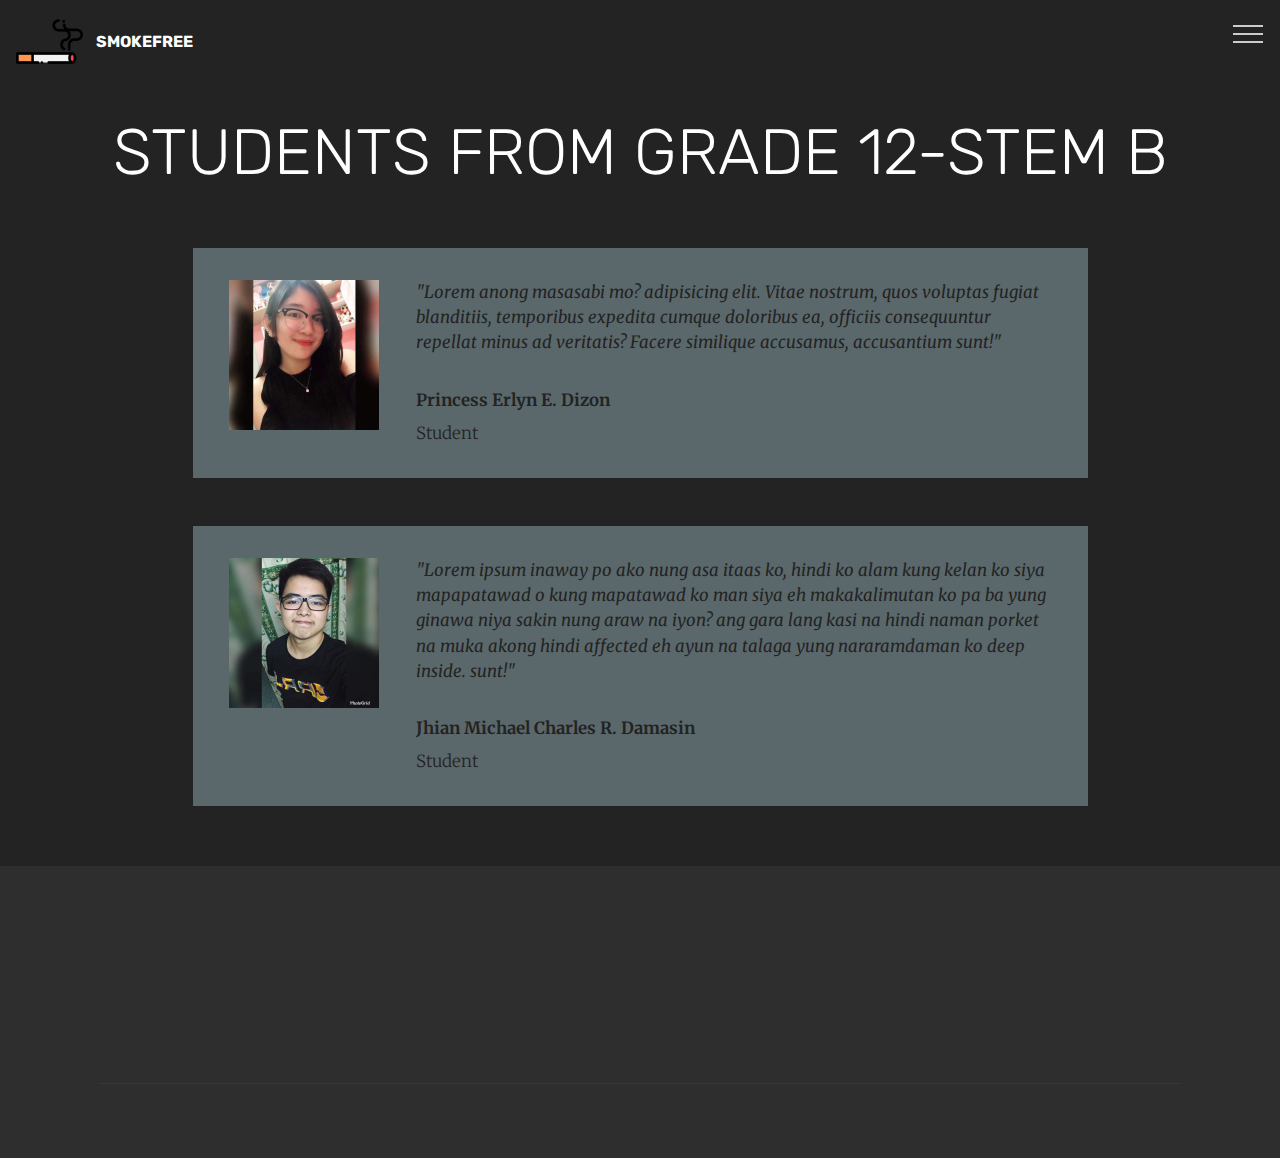
==== page10.html @ ab5d2218 "create github pages" ====
<!DOCTYPE html>
<html  >
<head>
  <!-- Site made with Mobirise Website Builder v4.11.6, https://mobirise.com -->
  <meta charset="UTF-8">
  <meta http-equiv="X-UA-Compatible" content="IE=edge">
  <meta name="generator" content="Mobirise v4.11.6, mobirise.com">
  <meta name="viewport" content="width=device-width, initial-scale=1, minimum-scale=1">
  <link rel="shortcut icon" href="assets/images/cigarrete-96x96.png" type="image/x-icon">
  <meta name="description" content="">
  
  <title>STUDENTS</title>
  <link rel="stylesheet" href="assets/web/assets/mobirise-icons-bold/mobirise-icons-bold.css">
  <link rel="stylesheet" href="assets/web/assets/mobirise-icons/mobirise-icons.css">
  <link rel="stylesheet" href="assets/bootstrap/css/bootstrap.min.css">
  <link rel="stylesheet" href="assets/bootstrap/css/bootstrap-grid.min.css">
  <link rel="stylesheet" href="assets/bootstrap/css/bootstrap-reboot.min.css">
  <link rel="stylesheet" href="assets/tether/tether.min.css">
  <link rel="stylesheet" href="assets/animatecss/animate.min.css">
  <link rel="stylesheet" href="assets/socicon/css/styles.css">
  <link rel="stylesheet" href="assets/dropdown/css/style.css">
  <link rel="stylesheet" href="assets/theme/css/style.css">
  <link rel="preload" as="style" href="assets/mobirise/css/mbr-additional.css"><link rel="stylesheet" href="assets/mobirise/css/mbr-additional.css" type="text/css">
  
  
  
</head>
<body>
  <section class="menu cid-rKHcrr7yl3" once="menu" id="menu2-35">

    

    <nav class="navbar navbar-expand beta-menu navbar-dropdown align-items-center navbar-fixed-top collapsed">
        <button class="navbar-toggler navbar-toggler-right" type="button" data-toggle="collapse" data-target="#navbarSupportedContent" aria-controls="navbarSupportedContent" aria-expanded="false" aria-label="Toggle navigation">
            <div class="hamburger">
                <span></span>
                <span></span>
                <span></span>
                <span></span>
            </div>
        </button>
        <div class="menu-logo">
            <div class="navbar-brand">
                <span class="navbar-logo">
                    <a href="page3.html#header2-1x">
                        <img src="assets/images/cigarrete-96x96.png" alt="Mobirise" title="" style="height: 4.2rem;">
                    </a>
                </span>
                <span class="navbar-caption-wrap"><a class="navbar-caption text-white display-4" href="page3.html#header2-1x">SMOKEFREE</a></span>
            </div>
        </div>
        <div class="collapse navbar-collapse" id="navbarSupportedContent">
            <ul class="navbar-nav nav-dropdown nav-right" data-app-modern-menu="true"><li class="nav-item">
                    <a class="nav-link link text-black display-4" href="#top"><span class="mbrib-home mbr-iconfont mbr-iconfont-btn"></span>
                        HOME</a>
                </li><li class="nav-item"><a class="nav-link link text-black display-4" href="page1.html#features12-1e"><span class="mbri-file mbr-iconfont mbr-iconfont-btn"></span>DEFINITION</a></li><li class="nav-item"><a class="nav-link link text-black display-4" href="page5.html#gallery2-2n"><span class="mbri-photos mbr-iconfont mbr-iconfont-btn"></span>
                        PICTURES</a></li><li class="nav-item"><a class="nav-link link text-black display-4" href="page4.html#image4-2e"><span class="mbri-video mbr-iconfont mbr-iconfont-btn"></span>
                        VIDEOS</a></li>
                <li class="nav-item">
                    <a class="nav-link link text-black display-4" href="page6.html#header16-30"><span class="mbri-credit-card mbr-iconfont mbr-iconfont-btn"></span>
                        About Us
                    </a>
                </li></ul>
            
        </div>
    </nav>
</section>

<section class="engine"><a href="https://mobirise.info/j">website templates</a></section><section class="testimonials4 cid-rKHcrsPnbS" id="testimonials4-37">

  

  
  <div class="container">
    <h2 class="pb-3 mbr-fonts-style mbr-white align-center display-2">
        STUDENTS FROM GRADE 12-STEM B</h2>
    
    <div class="col-md-10 testimonials-container"> 
      

      
    <div class="testimonials-item">
        <div class="user row">
          <div class="col-lg-3 col-md-4">
            <div class="user_image">
              <img src="assets/images/78220192-1556984054441204-4096657678007271424-n-300x300.jpg" alt="" title="">
            </div>
          </div>
          <div class="testimonials-caption col-lg-9 col-md-8">
            <div class="user_text ">
              <p class="mbr-fonts-style  display-7">
                 <em>"Lorem anong masasabi mo? adipisicing elit. Vitae nostrum, quos voluptas fugiat blanditiis, temporibus expedita cumque doloribus ea, officiis consequuntur repellat minus ad veritatis? Facere similique accusamus, accusantium sunt!"</em>
              </p>
            </div>
            <div class="user_name mbr-bold mbr-fonts-style align-left pt-3 display-7">
                 Princess Erlyn E. Dizon</div>
            <div class="user_desk mbr-light mbr-fonts-style align-left pt-2 display-7">Student</div>
          </div>
        </div>
      </div><div class="testimonials-item">
        <div class="user row">
          <div class="col-lg-3 col-md-4">
            <div class="user_image">
              <img src="assets/images/78258204-463166801280175-9037063356350988288-n-300x300.jpg" alt="" title="">
            </div>
          </div>
          <div class="testimonials-caption col-lg-9 col-md-8">
            <div class="user_text">
              <p class="mbr-fonts-style  display-7">
                 <em>"Lorem ipsum inaway po ako nung asa itaas ko, hindi ko alam kung kelan ko siya mapapatawad o kung mapatawad ko man siya eh makakalimutan ko pa ba yung ginawa niya sakin nung araw na iyon? ang gara lang kasi na hindi naman porket na muka akong hindi affected eh ayun na talaga yung nararamdaman ko deep inside. sunt!"</em>
              </p>
            </div>
            <div class="user_name mbr-bold mbr-fonts-style align-left pt-3 display-7">
                 Jhian Michael Charles R. Damasin</div>
            <div class="user_desk mbr-light mbr-fonts-style align-left pt-2 display-7">
                 Student</div>
          </div>
        </div>
      </div></div>
  </div>
</section>

<section class="cid-rKHcru2huQ" id="footer1-38">

    

    

    <div class="container">
        <div class="media-container-row content text-white">
            <div class="col-12 col-md-3">
                <div class="media-wrap">
                    <a href="page3.html#header2-1x">
                        <img src="assets/images/cigarrete-192x192.png" alt="Mobirise" title="">
                    </a>
                </div>
            </div>
            <div class="col-12 col-md-3 mbr-fonts-style display-7">
                <h5 class="pb-3">
                    Address
                </h5>
                <p class="mbr-text">Guinhawa, City of Malolos, Bulacan</p>
            </div>
            <div class="col-12 col-md-3 mbr-fonts-style display-7">
                <h5 class="pb-3">
                    Contacts Us</h5>
                <p class="mbr-text">Email: atjhiandamasin@gmail.com
<br>princesserlyn22@gmail.com &nbsp;</p><p></p><p></p>
            </div>
            <div class="col-12 col-md-3 mbr-fonts-style display-7">
                <h5 class="pb-3">Call Us</h5>
                <p class="mbr-text">Phone:<br> +63 933 851 8252 
<br>+63 923 936 6550</p>
            </div>
        </div>
        <div class="footer-lower">
            <div class="media-container-row">
                <div class="col-sm-12">
                    <hr>
                </div>
            </div>
            <div class="media-container-row mbr-white">
                <div class="col-sm-6 copyright">
                    <p class="mbr-text mbr-fonts-style display-7">
                        © Copyright 2019 Mobirise - All Rights Reserved
                    </p>
                </div>
                <div class="col-md-6">
                    <div class="social-list align-right">
                        <div class="soc-item">
                            <a href="https://twitter.com/mobirise" target="_blank">
                                <span class="socicon-twitter socicon mbr-iconfont mbr-iconfont-social"></span>
                            </a>
                        </div>
                        <div class="soc-item">
                            <a href="https://www.facebook.com/pages/Mobirise/1616226671953247" target="_blank">
                                <span class="socicon-facebook socicon mbr-iconfont mbr-iconfont-social"></span>
                            </a>
                        </div>
                        <div class="soc-item">
                            <a href="https://www.youtube.com/c/mobirise" target="_blank">
                                <span class="socicon-youtube socicon mbr-iconfont mbr-iconfont-social"></span>
                            </a>
                        </div>
                        <div class="soc-item">
                            <a href="https://instagram.com/mobirise" target="_blank">
                                <span class="socicon-instagram socicon mbr-iconfont mbr-iconfont-social"></span>
                            </a>
                        </div>
                        <div class="soc-item">
                            <a href="https://plus.google.com/u/0/+Mobirise" target="_blank">
                                <span class="mbr-iconfont mbr-iconfont-social socicon-yahoo socicon"></span>
                            </a>
                        </div>
                        <div class="soc-item">
                            <a href="https://www.behance.net/Mobirise" target="_blank">
                                <span class="mbr-iconfont mbr-iconfont-social socicon-twitch socicon"></span>
                            </a>
                        </div>
                    </div>
                </div>
            </div>
        </div>
    </div>
</section>


  <script src="assets/web/assets/jquery/jquery.min.js"></script>
  <script src="assets/popper/popper.min.js"></script>
  <script src="assets/bootstrap/js/bootstrap.min.js"></script>
  <script src="assets/smoothscroll/smooth-scroll.js"></script>
  <script src="assets/tether/tether.min.js"></script>
  <script src="assets/touchswipe/jquery.touch-swipe.min.js"></script>
  <script src="assets/viewportchecker/jquery.viewportchecker.js"></script>
  <script src="assets/dropdown/js/nav-dropdown.js"></script>
  <script src="assets/dropdown/js/navbar-dropdown.js"></script>
  <script src="assets/theme/js/script.js"></script>
  
  
  <input name="animation" type="hidden">
  </body>
</html>
---- assets/web/assets/mobirise-icons-bold/mobirise-icons-bold.css ----
@font-face {
  font-family: 'mobirise-icons-bold';
  font-display: swap;
  src:  url('mobirise-icons-bold.eot?m1l4yr');
  src:  url('mobirise-icons-bold.eot?m1l4yr#iefix') format('embedded-opentype'),
    url('mobirise-icons-bold.ttf?m1l4yr') format('truetype'),
    url('mobirise-icons-bold.woff?m1l4yr') format('woff'),
    url('mobirise-icons-bold.svg?m1l4yr#mobirise-icons-bold') format('svg');
  font-weight: normal;
  font-style: normal;
}

[class^="mbrib-"], [class*="mbrib-"] {
  /* use !important to prevent issues with browser extensions that change fonts */
  font-family: 'mobirise-icons-bold' !important;
  speak: none;
  font-style: normal;
  font-weight: normal;
  font-variant: normal;
  text-transform: none;
  line-height: 1;

  /* Better Font Rendering =========== */
  -webkit-font-smoothing: antialiased;
  -moz-osx-font-smoothing: grayscale;
}

.mbrib-add-submenu:before {
  content: "\e900";
}
.mbrib-alert:before {
  content: "\e901";
}
.mbrib-align-center:before {
  content: "\e902";
}
.mbrib-align-justify:before {
  content: "\e903";
}
.mbrib-align-left:before {
  content: "\e904";
}
.mbrib-align-right:before {
  content: "\e905";
}
.mbrib-android:before {
  content: "\e906";
}
.mbrib-apple:before {
  content: "\e907";
}
.mbrib-arrow-down:before {
  content: "\e908";
}
.mbrib-arrow-next:before {
  content: "\e909";
}
.mbrib-arrow-prev:before {
  content: "\e90a";
}
.mbrib-arrow-up:before {
  content: "\e90b";
}
.mbrib-bold:before {
  content: "\e90c";
}
.mbrib-bookmark:before {
  content: "\e90d";
}
.mbrib-bootstrap:before {
  content: "\e90e";
}
.mbrib-briefcase:before {
  content: "\e90f";
}
.mbrib-browse:before {
  content: "\e910";
}
.mbrib-bulleted-list:before {
  content: "\e911";
}
.mbrib-calendar:before {
  content: "\e912";
}
.mbrib-camera:before {
  content: "\e913";
}
.mbrib-cart-add:before {
  content: "\e914";
}
.mbrib-cart-full:before {
  content: "\e915";
}
.mbrib-cash:before {
  content: "\e916";
}
.mbrib-change-style:before {
  content: "\e917";
}
.mbrib-chat:before {
  content: "\e918";
}
.mbrib-clock:before {
  content: "\e919";
}
.mbrib-close:before {
  content: "\e91a";
}
.mbrib-cloud:before {
  content: "\e91b";
}
.mbrib-code:before {
  content: "\e91c";
}
.mbrib-contact-form:before {
  content: "\e91d";
}
.mbrib-credit-card:before {
  content: "\e91e";
}
.mbrib-cursor-click:before {
  content: "\e91f";
}
.mbrib-cust-feedback:before {
  content: "\e920";
}
.mbrib-database:before {
  content: "\e921";
}
.mbrib-delivery:before {
  content: "\e922";
}
.mbrib-desktop:before {
  content: "\e923";
}
.mbrib-devices:before {
  content: "\e924";
}
.mbrib-down:before {
  content: "\e925";
}
.mbrib-download:before {
  content: "\e926";
}
.mbrib-drag-n-drop:before {
  content: "\e927";
}
.mbrib-drag-n-drop2:before {
  content: "\e928";
}
.mbrib-edit:before {
  content: "\e929";
}
.mbrib-edit2:before {
  content: "\e92a";
}
.mbrib-error:before {
  content: "\e92b";
}
.mbrib-extension:before {
  content: "\e92c";
}
.mbrib-features:before {
  content: "\e92d";
}
.mbrib-file:before {
  content: "\e92e";
}
.mbrib-flag:before {
  content: "\e92f";
}
.mbrib-folder:before {
  content: "\e930";
}
.mbrib-gift:before {
  content: "\e931";
}
.mbrib-github:before {
  content: "\e932";
}
.mbrib-globe-2:before {
  content: "\e933";
}
.mbrib-globe:before {
  content: "\e934";
}
.mbrib-growing-chart:before {
  content: "\e935";
}
.mbrib-hearth:before {
  content: "\e936";
}
.mbrib-help:before {
  content: "\e937";
}
.mbrib-home:before {
  content: "\e938";
}
.mbrib-hot-cup:before {
  content: "\e939";
}
.mbrib-idea:before {
  content: "\e93a";
}
.mbrib-image-gallery:before {
  content: "\e93b";
}
.mbrib-image-slider:before {
  content: "\e93c";
}
.mbrib-info:before {
  content: "\e93d";
}
.mbrib-italic:before {
  content: "\e93e";
}
.mbrib-key:before {
  content: "\e93f";
}
.mbrib-laptop:before {
  content: "\e940";
}
.mbrib-layers:before {
  content: "\e941";
}
.mbrib-left-right:before {
  content: "\e942";
}
.mbrib-left:before {
  content: "\e943";
}
.mbrib-letter:before {
  content: "\e944";
}
.mbrib-like:before {
  content: "\e945";
}
.mbrib-link:before {
  content: "\e946";
}
.mbrib-lock:before {
  content: "\e947";
}
.mbrib-login:before {
  content: "\e948";
}
.mbrib-logout:before {
  content: "\e949";
}
.mbrib-magic-stick:before {
  content: "\e94a";
}
.mbrib-map-pin:before {
  content: "\e94b";
}
.mbrib-menu:before {
  content: "\e94c";
}
.mbrib-mobile:before {
  content: "\e94d";
}
.mbrib-mobile2:before {
  content: "\e94e";
}
.mbrib-mobirise:before {
  content: "\e94f";
}
.mbrib-more-horizontal:before {
  content: "\e950";
}
.mbrib-more-vertical:before {
  content: "\e951";
}
.mbrib-music:before {
  content: "\e952";
}
.mbrib-new-file:before {
  content: "\e953";
}
.mbrib-numbered-list:before {
  content: "\e954";
}
.mbrib-opened-folder:before {
  content: "\e955";
}
.mbrib-pages:before {
  content: "\e956";
}
.mbrib-paper-plane:before {
  content: "\e957";
}
.mbrib-paperclip:before {
  content: "\e958";
}
.mbrib-photo:before {
  content: "\e959";
}
.mbrib-photos:before {
  content: "\e95a";
}
.mbrib-pin:before {
  content: "\e95b";
}
.mbrib-play:before {
  content: "\e95c";
}
.mbrib-plus:before {
  content: "\e95d";
}
.mbrib-preview:before {
  content: "\e95e";
}
.mbrib-print:before {
  content: "\e95f";
}
.mbrib-protect:before {
  content: "\e960";
}
.mbrib-question:before {
  content: "\e961";
}
.mbrib-quote-left:before {
  content: "\e962";
}
.mbrib-quote-right:before {
  content: "\e963";
}
.mbrib-redo:before {
  content: "\e964";
}
.mbrib-refresh:before {
  content: "\e965";
}
.mbrib-responsive:before {
  content: "\e966";
}
.mbrib-right:before {
  content: "\e967";
}
.mbrib-rocket:before {
  content: "\e968";
}
.mbrib-sad-face:before {
  content: "\e969";
}
.mbrib-sale:before {
  content: "\e96a";
}
.mbrib-save:before {
  content: "\e96b";
}
.mbrib-search:before {
  content: "\e96c";
}
.mbrib-setting:before {
  content: "\e96d";
}
.mbrib-setting2:before {
  content: "\e96e";
}
.mbrib-setting3:before {
  content: "\e96f";
}
.mbrib-share:before {
  content: "\e970";
}
.mbrib-shopping-bag:before {
  content: "\e971";
}
.mbrib-shopping-basket:before {
  content: "\e972";
}
.mbrib-shopping-cart:before {
  content: "\e973";
}
.mbrib-sites:before {
  content: "\e974";
}
.mbrib-smile-face:before {
  content: "\e975";
}
.mbrib-speed:before {
  content: "\e976";
}
.mbrib-star:before {
  content: "\e977";
}
.mbrib-success:before {
  content: "\e978";
}
.mbrib-sun:before {
  content: "\e979";
}
.mbrib-sun2:before {
  content: "\e97a";
}
.mbrib-tablet-vertical:before {
  content: "\e97b";
}
.mbrib-tablet:before {
  content: "\e97c";
}
.mbrib-target:before {
  content: "\e97d";
}
.mbrib-timer:before {
  content: "\e97e";
}
.mbrib-to-ftp:before {
  content: "\e97f";
}
.mbrib-to-local-drive:before {
  content: "\e980";
}
.mbrib-touch-swipe:before {
  content: "\e981";
}
.mbrib-touch:before {
  content: "\e982";
}
.mbrib-trash:before {
  content: "\e983";
}
.mbrib-underline:before {
  content: "\e984";
}
.mbrib-undo:before {
  content: "\e985";
}
.mbrib-unlink:before {
  content: "\e986";
}
.mbrib-unlock:before {
  content: "\e987";
}
.mbrib-up-down:before {
  content: "\e988";
}
.mbrib-up:before {
  content: "\e989";
}
.mbrib-update:before {
  content: "\e98a";
}
.mbrib-upload:before {
  content: "\e98b";
}
.mbrib-user:before {
  content: "\e98c";
}
.mbrib-user2:before {
  content: "\e98d";
}
.mbrib-users:before {
  content: "\e98e";
}
.mbrib-video-play:before {
  content: "\e98f";
}
.mbrib-video:before {
  content: "\e990";
}
.mbrib-watch:before {
  content: "\e991";
}
.mbrib-website-theme:before {
  content: "\e992";
}
.mbrib-wifi:before {
  content: "\e993";
}
.mbrib-windows:before {
  content: "\e994";
}
.mbrib-zoom-out:before {
  content: "\e995";
}
---- assets/web/assets/mobirise-icons/mobirise-icons.css ----
@font-face {
  font-family: 'MobiriseIcons';
  src:  url('mobirise-icons.eot?spat4u');
  src:  url('mobirise-icons.eot?spat4u#iefix') format('embedded-opentype'),
    url('mobirise-icons.ttf?spat4u') format('truetype'),
    url('mobirise-icons.woff?spat4u') format('woff'),
    url('mobirise-icons.svg?spat4u#MobiriseIcons') format('svg');
  font-weight: normal;
  font-style: normal;
  font-display: swap;
}

[class^="mbri-"], [class*=" mbri-"] {
  /* use !important to prevent issues with browser extensions that change fonts */
  font-family: MobiriseIcons !important;
  speak: none;
  font-style: normal;
  font-weight: normal;
  font-variant: normal;
  text-transform: none;
  line-height: 1;

  /* Better Font Rendering =========== */
  -webkit-font-smoothing: antialiased;
  -moz-osx-font-smoothing: grayscale;
}

.mbri-add-submenu:before {
  content: "\e900";
}
.mbri-alert:before {
  content: "\e901";
}
.mbri-align-center:before {
  content: "\e902";
}
.mbri-align-justify:before {
  content: "\e903";
}
.mbri-align-left:before {
  content: "\e904";
}
.mbri-align-right:before {
  content: "\e905";
}
.mbri-android:before {
  content: "\e906";
}
.mbri-apple:before {
  content: "\e907";
}
.mbri-arrow-down:before {
  content: "\e908";
}
.mbri-arrow-next:before {
  content: "\e909";
}
.mbri-arrow-prev:before {
  content: "\e90a";
}
.mbri-arrow-up:before {
  content: "\e90b";
}
.mbri-bold:before {
  content: "\e90c";
}
.mbri-bookmark:before {
  content: "\e90d";
}
.mbri-bootstrap:before {
  content: "\e90e";
}
.mbri-briefcase:before {
  content: "\e90f";
}
.mbri-browse:before {
  content: "\e910";
}
.mbri-bulleted-list:before {
  content: "\e911";
}
.mbri-calendar:before {
  content: "\e912";
}
.mbri-camera:before {
  content: "\e913";
}
.mbri-cart-add:before {
  content: "\e914";
}
.mbri-cart-full:before {
  content: "\e915";
}
.mbri-cash:before {
  content: "\e916";
}
.mbri-change-style:before {
  content: "\e917";
}
.mbri-chat:before {
  content: "\e918";
}
.mbri-clock:before {
  content: "\e919";
}
.mbri-close:before {
  content: "\e91a";
}
.mbri-cloud:before {
  content: "\e91b";
}
.mbri-code:before {
  content: "\e91c";
}
.mbri-contact-form:before {
  content: "\e91d";
}
.mbri-credit-card:before {
  content: "\e91e";
}
.mbri-cursor-click:before {
  content: "\e91f";
}
.mbri-cust-feedback:before {
  content: "\e920";
}
.mbri-database:before {
  content: "\e921";
}
.mbri-delivery:before {
  content: "\e922";
}
.mbri-desktop:before {
  content: "\e923";
}
.mbri-devices:before {
  content: "\e924";
}
.mbri-down:before {
  content: "\e925";
}
.mbri-download:before {
  content: "\e989";
}
.mbri-drag-n-drop:before {
  content: "\e927";
}
.mbri-drag-n-drop2:before {
  content: "\e928";
}
.mbri-edit:before {
  content: "\e929";
}
.mbri-edit2:before {
  content: "\e92a";
}
.mbri-error:before {
  content: "\e92b";
}
.mbri-extension:before {
  content: "\e92c";
}
.mbri-features:before {
  content: "\e92d";
}
.mbri-file:before {
  content: "\e92e";
}
.mbri-flag:before {
  content: "\e92f";
}
.mbri-folder:before {
  content: "\e930";
}
.mbri-gift:before {
  content: "\e931";
}
.mbri-github:before {
  content: "\e932";
}
.mbri-globe:before {
  content: "\e933";
}
.mbri-globe-2:before {
  content: "\e934";
}
.mbri-growing-chart:before {
  content: "\e935";
}
.mbri-hearth:before {
  content: "\e936";
}
.mbri-help:before {
  content: "\e937";
}
.mbri-home:before {
  content: "\e938";
}
.mbri-hot-cup:before {
  content: "\e939";
}
.mbri-idea:before {
  content: "\e93a";
}
.mbri-image-gallery:before {
  content: "\e93b";
}
.mbri-image-slider:before {
  content: "\e93c";
}
.mbri-info:before {
  content: "\e93d";
}
.mbri-italic:before {
  content: "\e93e";
}
.mbri-key:before {
  content: "\e93f";
}
.mbri-laptop:before {
  content: "\e940";
}
.mbri-layers:before {
  content: "\e941";
}
.mbri-left-right:before {
  content: "\e942";
}
.mbri-left:before {
  content: "\e943";
}
.mbri-letter:before {
  content: "\e944";
}
.mbri-like:before {
  content: "\e945";
}
.mbri-link:before {
  content: "\e946";
}
.mbri-lock:before {
  content: "\e947";
}
.mbri-login:before {
  content: "\e948";
}
.mbri-logout:before {
  content: "\e949";
}
.mbri-magic-stick:before {
  content: "\e94a";
}
.mbri-map-pin:before {
  content: "\e94b";
}
.mbri-menu:before {
  content: "\e94c";
}
.mbri-mobile:before {
  content: "\e94d";
}
.mbri-mobile2:before {
  content: "\e94e";
}
.mbri-mobirise:before {
  content: "\e94f";
}
.mbri-more-horizontal:before {
  content: "\e950";
}
.mbri-more-vertical:before {
  content: "\e951";
}
.mbri-music:before {
  content: "\e952";
}
.mbri-new-file:before {
  content: "\e953";
}
.mbri-numbered-list:before {
  content: "\e954";
}
.mbri-opened-folder:before {
  content: "\e955";
}
.mbri-pages:before {
  content: "\e956";
}
.mbri-paper-plane:before {
  content: "\e957";
}
.mbri-paperclip:before {
  content: "\e958";
}
.mbri-photo:before {
  content: "\e959";
}
.mbri-photos:before {
  content: "\e95a";
}
.mbri-pin:before {
  content: "\e95b";
}
.mbri-play:before {
  content: "\e95c";
}
.mbri-plus:before {
  content: "\e95d";
}
.mbri-preview:before {
  content: "\e95e";
}
.mbri-print:before {
  content: "\e95f";
}
.mbri-protect:before {
  content: "\e960";
}
.mbri-question:before {
  content: "\e961";
}
.mbri-quote-left:before {
  content: "\e962";
}
.mbri-quote-right:before {
  content: "\e963";
}
.mbri-refresh:before {
  content: "\e964";
}
.mbri-responsive:before {
  content: "\e965";
}
.mbri-right:before {
  content: "\e966";
}
.mbri-rocket:before {
  content: "\e967";
}
.mbri-sad-face:before {
  content: "\e968";
}
.mbri-sale:before {
  content: "\e969";
}
.mbri-save:before {
  content: "\e96a";
}
.mbri-search:before {
  content: "\e96b";
}
.mbri-setting:before {
  content: "\e96c";
}
.mbri-setting2:before {
  content: "\e96d";
}
.mbri-setting3:before {
  content: "\e96e";
}
.mbri-share:before {
  content: "\e96f";
}
.mbri-shopping-bag:before {
  content: "\e970";
}
.mbri-shopping-basket:before {
  content: "\e971";
}
.mbri-shopping-cart:before {
  content: "\e972";
}
.mbri-sites:before {
  content: "\e973";
}
.mbri-smile-face:before {
  content: "\e974";
}
.mbri-speed:before {
  content: "\e975";
}
.mbri-star:before {
  content: "\e976";
}
.mbri-success:before {
  content: "\e977";
}
.mbri-sun:before {
  content: "\e978";
}
.mbri-sun2:before {
  content: "\e979";
}
.mbri-tablet:before {
  content: "\e97a";
}
.mbri-tablet-vertical:before {
  content: "\e97b";
}
.mbri-target:before {
  content: "\e97c";
}
.mbri-timer:before {
  content: "\e97d";
}
.mbri-to-ftp:before {
  content: "\e97e";
}
.mbri-to-local-drive:before {
  content: "\e97f";
}
.mbri-touch-swipe:before {
  content: "\e980";
}
.mbri-touch:before {
  content: "\e981";
}
.mbri-trash:before {
  content: "\e982";
}
.mbri-underline:before {
  content: "\e983";
}
.mbri-unlink:before {
  content: "\e984";
}
.mbri-unlock:before {
  content: "\e985";
}
.mbri-up-down:before {
  content: "\e986";
}
.mbri-up:before {
  content: "\e987";
}
.mbri-update:before {
  content: "\e988";
}
.mbri-upload:before {
 content: "\e926"; 
}
.mbri-user:before {
  content: "\e98a";
}
.mbri-user2:before {
  content: "\e98b";
}
.mbri-users:before {
  content: "\e98c";
}
.mbri-video:before {
  content: "\e98d";
}
.mbri-video-play:before {
  content: "\e98e";
}
.mbri-watch:before {
  content: "\e98f";
}
.mbri-website-theme:before {
  content: "\e990";
}
.mbri-wifi:before {
  content: "\e991";
}
.mbri-windows:before {
  content: "\e992";
}
.mbri-zoom-out:before {
  content: "\e993";
}
.mbri-redo:before {
  content: "\e994";
}
.mbri-undo:before {
  content: "\e995";
}
---- assets/socicon/css/styles.css ----
@charset "UTF-8";

@font-face {
  font-family: "socicon";
  src:url("../fonts/socicon.eot");
  src:url("../fonts/socicon.eot?#iefix") format("embedded-opentype"),
    url("../fonts/socicon.woff") format("woff"),
    url("../fonts/socicon.ttf") format("truetype"),
    url("../fonts/socicon.svg#socicon") format("svg");
  font-weight: normal;
  font-style: normal;
  font-display:swap;
}

[data-icon]:before {
  font-family: "socicon" !important;
  content: attr(data-icon);
  font-style: normal !important;
  font-weight: normal !important;
  font-variant: normal !important;
  text-transform: none !important;
  speak: none;
  line-height: 1;
  -webkit-font-smoothing: antialiased;
  -moz-osx-font-smoothing: grayscale;
}

[class^="socicon-"]:before,
[class*=" socicon-"]:before {
  font-family: "socicon" !important;
  font-style: normal !important;
  font-weight: normal !important;
  font-variant: normal !important;
  text-transform: none !important;
  speak: none;
  line-height: 1;
  -webkit-font-smoothing: antialiased;
  -moz-osx-font-smoothing: grayscale;
}

.socicon-modelmayhem:before {
  content: "\e000";
}
.socicon-mixcloud:before {
  content: "\e001";
}
.socicon-drupal:before {
  content: "\e002";
}
.socicon-swarm:before {
  content: "\e003";
}
.socicon-istock:before {
  content: "\e004";
}
.socicon-yammer:before {
  content: "\e005";
}
.socicon-ello:before {
  content: "\e006";
}
.socicon-stackoverflow:before {
  content: "\e007";
}
.socicon-persona:before {
  content: "\e008";
}
.socicon-triplej:before {
  content: "\e009";
}
.socicon-houzz:before {
  content: "\e00a";
}
.socicon-rss:before {
  content: "\e00b";
}
.socicon-paypal:before {
  content: "\e00c";
}
.socicon-odnoklassniki:before {
  content: "\e00d";
}
.socicon-airbnb:before {
  content: "\e00e";
}
.socicon-periscope:before {
  content: "\e00f";
}
.socicon-outlook:before {
  content: "\e010";
}
.socicon-coderwall:before {
  content: "\e011";
}
.socicon-tripadvisor:before {
  content: "\e012";
}
.socicon-appnet:before {
  content: "\e013";
}
.socicon-goodreads:before {
  content: "\e014";
}
.socicon-tripit:before {
  content: "\e015";
}
.socicon-lanyrd:before {
  content: "\e016";
}
.socicon-slideshare:before {
  content: "\e017";
}
.socicon-buffer:before {
  content: "\e018";
}
.socicon-disqus:before {
  content: "\e019";
}
.socicon-vkontakte:before {
  content: "\e01a";
}
.socicon-whatsapp:before {
  content: "\e01b";
}
.socicon-patreon:before {
  content: "\e01c";
}
.socicon-storehouse:before {
  content: "\e01d";
}
.socicon-pocket:before {
  content: "\e01e";
}
.socicon-mail:before {
  content: "\e01f";
}
.socicon-blogger:before {
  content: "\e020";
}
.socicon-technorati:before {
  content: "\e021";
}
.socicon-reddit:before {
  content: "\e022";
}
.socicon-dribbble:before {
  content: "\e023";
}
.socicon-stumbleupon:before {
  content: "\e024";
}
.socicon-digg:before {
  content: "\e025";
}
.socicon-envato:before {
  content: "\e026";
}
.socicon-behance:before {
  content: "\e027";
}
.socicon-delicious:before {
  content: "\e028";
}
.socicon-deviantart:before {
  content: "\e029";
}
.socicon-forrst:before {
  content: "\e02a";
}
.socicon-play:before {
  content: "\e02b";
}
.socicon-zerply:before {
  content: "\e02c";
}
.socicon-wikipedia:before {
  content: "\e02d";
}
.socicon-apple:before {
  content: "\e02e";
}
.socicon-flattr:before {
  content: "\e02f";
}
.socicon-github:before {
  content: "\e030";
}
.socicon-renren:before {
  content: "\e031";
}
.socicon-friendfeed:before {
  content: "\e032";
}
.socicon-newsvine:before {
  content: "\e033";
}
.socicon-identica:before {
  content: "\e034";
}
.socicon-bebo:before {
  content: "\e035";
}
.socicon-zynga:before {
  content: "\e036";
}
.socicon-steam:before {
  content: "\e037";
}
.socicon-xbox:before {
  content: "\e038";
}
.socicon-windows:before {
  content: "\e039";
}
.socicon-qq:before {
  content: "\e03a";
}
.socicon-douban:before {
  content: "\e03b";
}
.socicon-meetup:before {
  content: "\e03c";
}
.socicon-playstation:before {
  content: "\e03d";
}
.socicon-android:before {
  content: "\e03e";
}
.socicon-snapchat:before {
  content: "\e03f";
}
.socicon-twitter:before {
  content: "\e040";
}
.socicon-facebook:before {
  content: "\e041";
}
.socicon-googleplus:before {
  content: "\e042";
}
.socicon-pinterest:before {
  content: "\e043";
}
.socicon-foursquare:before {
  content: "\e044";
}
.socicon-yahoo:before {
  content: "\e045";
}
.socicon-skype:before {
  content: "\e046";
}
.socicon-yelp:before {
  content: "\e047";
}
.socicon-feedburner:before {
  content: "\e048";
}
.socicon-linkedin:before {
  content: "\e049";
}
.socicon-viadeo:before {
  content: "\e04a";
}
.socicon-xing:before {
  content: "\e04b";
}
.socicon-myspace:before {
  content: "\e04c";
}
.socicon-soundcloud:before {
  content: "\e04d";
}
.socicon-spotify:before {
  content: "\e04e";
}
.socicon-grooveshark:before {
  content: "\e04f";
}
.socicon-lastfm:before {
  content: "\e050";
}
.socicon-youtube:before {
  content: "\e051";
}
.socicon-vimeo:before {
  content: "\e052";
}
.socicon-dailymotion:before {
  content: "\e053";
}
.socicon-vine:before {
  content: "\e054";
}
.socicon-flickr:before {
  content: "\e055";
}
.socicon-500px:before {
  content: "\e056";
}
.socicon-wordpress:before {
  content: "\e058";
}
.socicon-tumblr:before {
  content: "\e059";
}
.socicon-twitch:before {
  content: "\e05a";
}
.socicon-8tracks:before {
  content: "\e05b";
}
.socicon-amazon:before {
  content: "\e05c";
}
.socicon-icq:before {
  content: "\e05d";
}
.socicon-smugmug:before {
  content: "\e05e";
}
.socicon-ravelry:before {
  content: "\e05f";
}
.socicon-weibo:before {
  content: "\e060";
}
.socicon-baidu:before {
  content: "\e061";
}
.socicon-angellist:before {
  content: "\e062";
}
.socicon-ebay:before {
  content: "\e063";
}
.socicon-imdb:before {
  content: "\e064";
}
.socicon-stayfriends:before {
  content: "\e065";
}
.socicon-residentadvisor:before {
  content: "\e066";
}
.socicon-google:before {
  content: "\e067";
}
.socicon-yandex:before {
  content: "\e068";
}
.socicon-sharethis:before {
  content: "\e069";
}
.socicon-bandcamp:before {
  content: "\e06a";
}
.socicon-itunes:before {
  content: "\e06b";
}
.socicon-deezer:before {
  content: "\e06c";
}
.socicon-telegram:before {
  content: "\e06e";
}
.socicon-openid:before {
  content: "\e06f";
}
.socicon-amplement:before {
  content: "\e070";
}
.socicon-viber:before {
  content: "\e071";
}
.socicon-zomato:before {
  content: "\e072";
}
.socicon-draugiem:before {
  content: "\e074";
}
.socicon-endomodo:before {
  content: "\e075";
}
.socicon-filmweb:before {
  content: "\e076";
}
.socicon-stackexchange:before {
  content: "\e077";
}
.socicon-wykop:before {
  content: "\e078";
}
.socicon-teamspeak:before {
  content: "\e079";
}
.socicon-teamviewer:before {
  content: "\e07a";
}
.socicon-ventrilo:before {
  content: "\e07b";
}
.socicon-younow:before {
  content: "\e07c";
}
.socicon-raidcall:before {
  content: "\e07d";
}
.socicon-mumble:before {
  content: "\e07e";
}
.socicon-medium:before {
  content: "\e06d";
}
.socicon-bebee:before {
  content: "\e07f";
}
.socicon-hitbox:before {
  content: "\e080";
}
.socicon-reverbnation:before {
  content: "\e081";
}
.socicon-formulr:before {
  content: "\e082";
}
.socicon-instagram:before {
  content: "\e057";
}
.socicon-battlenet:before {
  content: "\e083";
}
.socicon-chrome:before {
  content: "\e084";
}
.socicon-discord:before {
  content: "\e086";
}
.socicon-issuu:before {
  content: "\e087";
}
.socicon-macos:before {
  content: "\e088";
}
.socicon-firefox:before {
  content: "\e089";
}
.socicon-opera:before {
  content: "\e08d";
}
.socicon-keybase:before {
  content: "\e090";
}
.socicon-alliance:before {
  content: "\e091";
}
.socicon-livejournal:before {
  content: "\e092";
}
.socicon-googlephotos:before {
  content: "\e093";
}
.socicon-horde:before {
  content: "\e094";
}
.socicon-etsy:before {
  content: "\e095";
}
.socicon-zapier:before {
  content: "\e096";
}
.socicon-google-scholar:before {
  content: "\e097";
}
.socicon-researchgate:before {
  content: "\e098";
}
.socicon-wechat:before {
  content: "\e099";
}
.socicon-strava:before {
  content: "\e09a";
}
.socicon-line:before {
  content: "\e09b";
}
.socicon-lyft:before {
  content: "\e09c";
}
.socicon-uber:before {
  content: "\e09d";
}
.socicon-songkick:before {
  content: "\e09e";
}
.socicon-viewbug:before {
  content: "\e09f";
}
.socicon-googlegroups:before {
  content: "\e0a0";
}
.socicon-quora:before {
  content: "\e073";
}
.socicon-diablo:before {
  content: "\e085";
}
.socicon-blizzard:before {
  content: "\e0a1";
}
.socicon-hearthstone:before {
  content: "\e08b";
}
.socicon-heroes:before {
  content: "\e08a";
}
.socicon-overwatch:before {
  content: "\e08c";
}
.socicon-warcraft:before {
  content: "\e08e";
}
.socicon-starcraft:before {
  content: "\e08f";
}
.socicon-beam:before {
  content: "\e0a2";
}
.socicon-curse:before {
  content: "\e0a3";
}
.socicon-player:before {
  content: "\e0a4";
}
.socicon-streamjar:before {
  content: "\e0a5";
}
.socicon-nintendo:before {
  content: "\e0a6";
}
.socicon-hellocoton:before {
  content: "\e0a7";
}
---- assets/dropdown/css/style.css ----
.navbar-dropdown {
  left: 0;
  padding: 0;
  position: absolute;
  right: 0;
  top: 0;
  transition: all 0.45s ease;
  z-index: 1030;
  background: #282828; }
  .navbar-dropdown .navbar-logo {
    margin-right: 0.8rem;
    transition: margin 0.3s ease-in-out;
    vertical-align: middle; }
    .navbar-dropdown .navbar-logo img {
      height: 3.125rem;
      transition: all 0.3s ease-in-out; }
    .navbar-dropdown .navbar-logo.mbr-iconfont {
      font-size: 3.125rem;
      line-height: 3.125rem; }
  .navbar-dropdown .navbar-caption {
    font-weight: 700;
    white-space: normal;
    vertical-align: -4px;
    line-height: 3.125rem !important; }
    .navbar-dropdown .navbar-caption, .navbar-dropdown .navbar-caption:hover {
      color: inherit;
      text-decoration: none; }
  .navbar-dropdown .mbr-iconfont + .navbar-caption {
    vertical-align: -1px; }
  .navbar-dropdown.navbar-fixed-top {
    position: fixed; }
  .navbar-dropdown .navbar-brand span {
    vertical-align: -4px; }
  .navbar-dropdown.bg-color.transparent {
    background: none; }
  .navbar-dropdown.navbar-short .navbar-brand {
    padding: 0.625rem 0; }
    .navbar-dropdown.navbar-short .navbar-brand span {
      vertical-align: -1px; }
  .navbar-dropdown.navbar-short .navbar-caption {
    line-height: 2.375rem !important;
    vertical-align: -2px; }
  .navbar-dropdown.navbar-short .navbar-logo {
    margin-right: 0.5rem; }
    .navbar-dropdown.navbar-short .navbar-logo img {
      height: 2.375rem; }
    .navbar-dropdown.navbar-short .navbar-logo.mbr-iconfont {
      font-size: 2.375rem;
      line-height: 2.375rem; }
  .navbar-dropdown.navbar-short .mbr-table-cell {
    height: 3.625rem; }
  .navbar-dropdown .navbar-close {
    left: 0.6875rem;
    position: fixed;
    top: 0.75rem;
    z-index: 1000; }
  .navbar-dropdown .hamburger-icon {
    content: "";
    display: inline-block;
    vertical-align: middle;
    width: 16px;
    -webkit-box-shadow: 0 -6px 0 1px #282828,0 0 0 1px #282828,0 6px 0 1px #282828;
    -moz-box-shadow: 0 -6px 0 1px #282828,0 0 0 1px #282828,0 6px 0 1px #282828;
    box-shadow: 0 -6px 0 1px #282828,0 0 0 1px #282828,0 6px 0 1px #282828; }

.dropdown-menu .dropdown-toggle[data-toggle="dropdown-submenu"]::after {
  border-bottom: 0.35em solid transparent;
  border-left: 0.35em solid;
  border-right: 0;
  border-top: 0.35em solid transparent;
  margin-left: 0.3rem; }

.dropdown-menu .dropdown-item:focus {
  outline: 0; }

.nav-dropdown {
  font-size: 0.75rem;
  font-weight: 500;
  height: auto !important; }
  .nav-dropdown .nav-btn {
    padding-left: 1rem; }
  .nav-dropdown .link {
    margin: .667em 1.667em;
    font-weight: 500;
    padding: 0;
    transition: color .2s ease-in-out; }
    .nav-dropdown .link.dropdown-toggle {
      margin-right: 2.583em; }
      .nav-dropdown .link.dropdown-toggle::after {
        margin-left: .25rem;
        border-top: 0.35em solid;
        border-right: 0.35em solid transparent;
        border-left: 0.35em solid transparent;
        border-bottom: 0; }
      .nav-dropdown .link.dropdown-toggle[aria-expanded="true"] {
        margin: 0;
        padding: 0.667em 3.263em  0.667em 1.667em; }
  .nav-dropdown .link::after,
  .nav-dropdown .dropdown-item::after {
    color: inherit; }
  .nav-dropdown .btn {
    font-size: 0.75rem;
    font-weight: 700;
    letter-spacing: 0;
    margin-bottom: 0;
    padding-left: 1.25rem;
    padding-right: 1.25rem; }
  .nav-dropdown .dropdown-menu {
    border-radius: 0;
    border: 0;
    left: 0;
    margin: 0;
    padding-bottom: 1.25rem;
    padding-top: 1.25rem;
    position: relative; }
  .nav-dropdown .dropdown-submenu {
    margin-left: 0.125rem;
    top: 0; }
  .nav-dropdown .dropdown-item {
    font-weight: 500;
    line-height: 2;
    padding: 0.3846em 4.615em 0.3846em 1.5385em;
    position: relative;
    transition: color .2s ease-in-out, background-color .2s ease-in-out; }
    .nav-dropdown .dropdown-item::after {
      margin-top: -0.3077em;
      position: absolute;
      right: 1.1538em;
      top: 50%; }
    .nav-dropdown .dropdown-item:focus, .nav-dropdown .dropdown-item:hover {
      background: none; }

@media (max-width: 767px) {
  .nav-dropdown.navbar-toggleable-sm {
    bottom: 0;
    display: none;
    left: 0;
    overflow-x: hidden;
    position: fixed;
    top: 0;
    transform: translateX(-100%);
    -ms-transform: translateX(-100%);
    -webkit-transform: translateX(-100%);
    width: 18.75rem;
    z-index: 999; } }
.nav-dropdown.navbar-toggleable-xl {
  bottom: 0;
  display: none;
  left: 0;
  overflow-x: hidden;
  position: fixed;
  top: 0;
  transform: translateX(-100%);
  -ms-transform: translateX(-100%);
  -webkit-transform: translateX(-100%);
  width: 18.75rem;
  z-index: 999; }

.nav-dropdown-sm {
  display: block !important;
  overflow-x: hidden;
  overflow: auto;
  padding-top: 3.875rem; }
  .nav-dropdown-sm::after {
    content: "";
    display: block;
    height: 3rem;
    width: 100%; }
  .nav-dropdown-sm.collapse.in ~ .navbar-close {
    display: block !important; }
  .nav-dropdown-sm.collapsing, .nav-dropdown-sm.collapse.in {
    transform: translateX(0);
    -ms-transform: translateX(0);
    -webkit-transform: translateX(0);
    transition: all 0.25s ease-out;
    -webkit-transition: all 0.25s ease-out;
    background: #282828; }
  .nav-dropdown-sm.collapsing[aria-expanded="false"] {
    transform: translateX(-100%);
    -ms-transform: translateX(-100%);
    -webkit-transform: translateX(-100%); }
  .nav-dropdown-sm .nav-item {
    display: block;
    margin-left: 0 !important;
    padding-left: 0; }
  .nav-dropdown-sm .link,
  .nav-dropdown-sm .dropdown-item {
    border-top: 1px dotted rgba(255, 255, 255, 0.1);
    font-size: 0.8125rem;
    line-height: 1.6;
    margin: 0 !important;
    padding: 0.875rem 2.4rem 0.875rem 1.5625rem !important;
    position: relative;
    white-space: normal; }
    .nav-dropdown-sm .link:focus, .nav-dropdown-sm .link:hover,
    .nav-dropdown-sm .dropdown-item:focus,
    .nav-dropdown-sm .dropdown-item:hover {
      background: rgba(0, 0, 0, 0.2) !important;
      color: #c0a375; }
  .nav-dropdown-sm .nav-btn {
    position: relative;
    padding: 1.5625rem 1.5625rem 0 1.5625rem; }
    .nav-dropdown-sm .nav-btn::before {
      border-top: 1px dotted rgba(255, 255, 255, 0.1);
      content: "";
      left: 0;
      position: absolute;
      top: 0;
      width: 100%; }
    .nav-dropdown-sm .nav-btn + .nav-btn {
      padding-top: 0.625rem; }
      .nav-dropdown-sm .nav-btn + .nav-btn::before {
        display: none; }
  .nav-dropdown-sm .btn {
    padding: 0.625rem 0; }
  .nav-dropdown-sm .dropdown-toggle[data-toggle="dropdown-submenu"]::after {
    margin-left: .25rem;
    border-top: 0.35em solid;
    border-right: 0.35em solid transparent;
    border-left: 0.35em solid transparent;
    border-bottom: 0; }
  .nav-dropdown-sm .dropdown-toggle[data-toggle="dropdown-submenu"][aria-expanded="true"]::after {
    border-top: 0;
    border-right: 0.35em solid transparent;
    border-left: 0.35em solid transparent;
    border-bottom: 0.35em solid; }
  .nav-dropdown-sm .dropdown-menu {
    margin: 0;
    padding: 0;
    position: relative;
    top: 0;
    left: 0;
    width: 100%;
    border: 0;
    float: none;
    border-radius: 0;
    background: none; }
  .nav-dropdown-sm .dropdown-submenu {
    left: 100%;
    margin-left: 0.125rem;
    margin-top: -1.25rem;
    top: 0; }

.navbar-toggleable-sm .nav-dropdown .dropdown-menu {
  position: absolute; }

.navbar-toggleable-sm .nav-dropdown .dropdown-submenu {
  left: 100%;
  margin-left: 0.125rem;
  margin-top: -1.25rem;
  top: 0; }

.navbar-toggleable-sm.opened .nav-dropdown .dropdown-menu {
  position: relative; }

.navbar-toggleable-sm.opened .nav-dropdown .dropdown-submenu {
  left: 0;
  margin-left: 00rem;
  margin-top: 0rem;
  top: 0; }

.is-builder .nav-dropdown.collapsing {
  transition: none !important; }

/*# sourceMappingURL=style.css.map */
---- assets/theme/css/style.css ----
/*!
 * Mobirise v4 theme (https://mobirise.com/)
 * Copyright 2017 Mobirise
 */
section {
  background-color: #eeeeee; }

body {
  font-style: normal;
  line-height: 1.5; }

section,
.container,
.container-fluid {
  position: relative;
  word-wrap: break-word; }

a.mbr-iconfont:hover {
  text-decoration: none; }

.article .lead p,
.article .lead ul,
.article .lead ol,
.article .lead pre,
.article .lead blockquote {
  margin-bottom: 0; }

ul,
ol,
pre,
blockquote {
  margin-bottom: 2.3125rem; }

pre {
  background: #f4f4f4;
  padding: 10px 24px;
  white-space: pre-wrap; }

.inactive {
  -webkit-user-select: none;
  -moz-user-select: none;
  -ms-user-select: none;
  user-select: none;
  pointer-events: none;
  -webkit-user-drag: none;
  user-drag: none; }

.mbr-section__comments .row {
  justify-content: center;
  -webkit-justify-content: center; }

a {
  font-style: normal;
  font-weight: 400;
  cursor: pointer; }
  a, a:hover {
    text-decoration: none; }

figure {
  margin-bottom: 0; }

body {
  color: #232323; }

h1,
h2,
h3,
h4,
h5,
h6,
.h1,
.h2,
.h3,
.h4,
.h5,
.h6,
.display-1,
.display-2,
.display-3,
.display-4 {
  line-height: 1;
  word-break: break-word;
  word-wrap: break-word; }

.mbr-section-title {
  font-style: normal;
  line-height: 1.2; }

.mbr-section-subtitle {
  line-height: 1.3; }

.mbr-text {
  font-style: normal;
  line-height: 1.6; }

b,
strong {
  font-weight: bold; }

blockquote {
  padding: 10px 0 10px 20px;
  position: relative;
  border-left: 2px solid;
  border-color: #ff3366; }

input:-webkit-autofill, input:-webkit-autofill:hover, input:-webkit-autofill:focus, input:-webkit-autofill:active {
  transition-delay: 9999s;
  transition-property: background-color, color; }

textarea[type='hidden'] {
  display: none; }

body {
  position: relative; }

section {
  background-position: 50% 50%;
  background-repeat: no-repeat;
  background-size: cover; }
  section .mbr-background-video,
  section .mbr-background-video-preview {
    position: absolute;
    bottom: 0;
    left: 0;
    right: 0;
    top: 0; }

.hidden {
  visibility: hidden; }

.mbr-z-index20 {
  z-index: 20; }

/*! Base colors */
.mbr-white {
  color: #ffffff; }

.mbr-black {
  color: #000000; }

.mbr-bg-white {
  background-color: #ffffff; }

.mbr-bg-black {
  background-color: #000000; }

/*! Text-aligns */
.align-left {
  text-align: left; }

.align-center {
  text-align: center; }

.align-right {
  text-align: right; }

@media (max-width: 767px) {
  .align-left,
  .align-center,
  .align-right,
  .mbr-section-btn,
  .mbr-section-title {
    text-align: center; } }
/*! Font-weight  */
.mbr-light {
  font-weight: 300; }

.mbr-regular {
  font-weight: 400; }

.mbr-semibold {
  font-weight: 500; }

.mbr-bold {
  font-weight: 700; }

/*! Media  */
.media-size-item {
  -webkit-flex: 1 1 auto;
  -moz-flex: 1 1 auto;
  -ms-flex: 1 1 auto;
  -o-flex: 1 1 auto;
  flex: 1 1 auto; }

.media-content {
  -webkit-flex-basis: 100%;
  flex-basis: 100%; }

.media-container-row {
  display: -ms-flexbox;
  display: -webkit-flex;
  display: flex;
  -webkit-flex-direction: row;
  -ms-flex-direction: row;
  flex-direction: row;
  -webkit-flex-wrap: wrap;
  -ms-flex-wrap: wrap;
  flex-wrap: wrap;
  -webkit-justify-content: center;
  -ms-flex-pack: center;
  justify-content: center;
  -webkit-align-content: center;
  -ms-flex-line-pack: center;
  align-content: center;
  -webkit-align-items: start;
  -ms-flex-align: start;
  align-items: start; }
  .media-container-row .media-size-item {
    width: 400px; }

.media-container-column {
  display: -ms-flexbox;
  display: -webkit-flex;
  display: flex;
  -webkit-flex-direction: column;
  -ms-flex-direction: column;
  flex-direction: column;
  -webkit-flex-wrap: wrap;
  -ms-flex-wrap: wrap;
  flex-wrap: wrap;
  -webkit-justify-content: center;
  -ms-flex-pack: center;
  justify-content: center;
  -webkit-align-content: center;
  -ms-flex-line-pack: center;
  align-content: center;
  -webkit-align-items: stretch;
  -ms-flex-align: stretch;
  align-items: stretch; }
  .media-container-column > * {
    width: 100%; }

@media (min-width: 992px) {
  .media-container-row {
    -webkit-flex-wrap: nowrap;
    -ms-flex-wrap: nowrap;
    flex-wrap: nowrap; } }
figure {
  overflow: hidden; }

figure[mbr-media-size] {
  transition: width 0.1s; }

.mbr-figure img,
.mbr-figure iframe {
  display: block;
  width: 100%; }

.card {
  background-color: transparent;
  border: none; }

.card-box {
  width: 100%; }

.card-img {
  text-align: center;
  flex-shrink: 0;
  -webkit-flex-shrink: 0; }

.media {
  max-width: 100%;
  margin: 0 auto; }

.mbr-figure {
  -ms-flex-item-align: center;
  -ms-grid-row-align: center;
  -webkit-align-self: center;
  align-self: center; }

.media-container > div {
  max-width: 100%; }

.mbr-figure img,
.card-img img {
  width: 100%; }

@media (max-width: 991px) {
  .media-size-item {
    width: auto !important; }

  .media {
    width: auto; }

  .mbr-figure {
    width: 100% !important; } }
/*! Buttons */
.btn {
  font-weight: 500;
  border-width: 2px;
  font-style: normal;
  letter-spacing: 1px;
  margin: .4rem .8rem;
  white-space: normal;
  -webkit-transition: all .3s ease-in-out;
  -moz-transition: all .3s ease-in-out;
  transition: all .3s ease-in-out;
  display: inline-flex;
  align-items: center;
  justify-content: center;
  word-break: break-word;
  -webkit-align-items: center;
  -webkit-justify-content: center;
  display: -webkit-inline-flex; }

.btn-sm {
  font-weight: 500;
  letter-spacing: 1px;
  -webkit-transition: all .3s ease-in-out;
  -moz-transition: all .3s ease-in-out;
  transition: all .3s ease-in-out; }

.btn-md {
  font-weight: 500;
  letter-spacing: 1px;
  margin: .4rem .8rem !important;
  -webkit-transition: all .3s ease-in-out;
  -moz-transition: all .3s ease-in-out;
  transition: all .3s ease-in-out; }

.btn-lg {
  font-weight: 500;
  letter-spacing: 1px;
  margin: .4rem .8rem !important;
  -webkit-transition: all .3s ease-in-out;
  -moz-transition: all .3s ease-in-out;
  transition: all .3s ease-in-out; }

.mbr-section-btn {
  margin-left: -0.25rem;
  margin-right: -0.25rem;
  font-size: 0; }

nav .mbr-section-btn {
  margin-left: 0rem;
  margin-right: 0rem; }

.btn-form {
  border-radius: 0; }
  .btn-form:hover {
    cursor: pointer; }

/*! Btn icon margin */
.btn .mbr-iconfont,
.btn.btn-sm .mbr-iconfont {
  cursor: pointer;
  margin-right: 0.5rem; }

.btn.btn-md .mbr-iconfont,
.btn.btn-md .mbr-iconfont {
  margin-right: 0.8rem; }

.mbr-regular {
  font-weight: 400; }

.mbr-semibold {
  font-weight: 500; }

.mbr-bold {
  font-weight: 700; }

[type='submit'] {
  -webkit-appearance: none; }

/*! Full-screen */
.mbr-fullscreen .mbr-overlay {
  min-height: 100vh; }

.mbr-fullscreen {
  display: flex;
  display: -webkit-flex;
  display: -moz-flex;
  display: -ms-flex;
  display: -o-flex;
  align-items: center;
  -webkit-align-items: center;
  min-height: 100vh;
  padding-top: 3rem;
  padding-bottom: 3rem; }

/*! Map */
.map {
  height: 25rem;
  position: relative; }
  .map iframe {
    width: 100%;
    height: 100%; }

.mbr-overlay {
  background-color: #000;
  bottom: 0;
  left: 0;
  opacity: .5;
  position: absolute;
  right: 0;
  top: 0;
  z-index: 0;
  pointer-events: none; }

/* Form */
blockquote {
  font-style: italic;
  padding: 10px 0 10px 20px;
  font-size: 1.09rem;
  position: relative;
  border-width: 3px; }

.form-control {
  background-color: #f5f5f5;
  box-shadow: none;
  color: #565656;
  line-height: 1.43;
  min-height: 3.5em;
  padding: 1.07em .5em; }
  .form-control, .form-control:focus {
    border: 1px solid #e8e8e8; }
  .form-active .form-control:invalid {
    border-color: red; }

.form-control-label {
  position: relative;
  cursor: pointer;
  margin-bottom: .357em;
  padding: 0; }

.alert {
  color: #ffffff;
  border-radius: 0;
  border: 0;
  font-size: .875rem;
  line-height: 1.5;
  margin-bottom: 1.875rem;
  padding: 1.25rem;
  position: relative; }
  .alert.alert-form::after {
    background-color: inherit;
    bottom: -7px;
    content: "";
    display: block;
    height: 14px;
    left: 50%;
    margin-left: -7px;
    position: absolute;
    transform: rotate(45deg);
    width: 14px;
    -webkit-transform: rotate(45deg); }

.form-asterisk {
  font-family: initial;
  position: absolute;
  top: -2px;
  font-weight: normal; }

/*! Scroll to top arrow */
#scrollToTop a i:before {
  content: '';
  position: absolute;
  height: 40%;
  top: 25%;
  background: #fff;
  width: 2px;
  left: calc(50% - 1px); }
#scrollToTop a i:after {
  content: '';
  position: absolute;
  display: block;
  border-top: 2px solid #fff;
  border-right: 2px solid #fff;
  width: 40%;
  height: 40%;
  left: 30%;
  bottom: 30%;
  transform: rotate(135deg);
  -webkit-transform: rotate(135deg); }

.mbr-arrow-up {
  bottom: 25px;
  right: 90px;
  position: fixed;
  text-align: right;
  z-index: 5000;
  color: #ffffff;
  font-size: 32px;
  transform: rotate(180deg);
  -webkit-transform: rotate(180deg); }

.mbr-arrow-up a {
  background: rgba(0, 0, 0, 0.2);
  border-radius: 3px;
  color: #fff;
  display: inline-block;
  height: 60px;
  width: 60px;
  outline-style: none !important;
  position: relative;
  text-decoration: none;
  transition: all 0.3s ease-in-out;
  cursor: pointer;
  text-align: center; }
  .mbr-arrow-up a:hover {
    background-color: rgba(0, 0, 0, 0.4); }
  .mbr-arrow-up a i {
    line-height: 60px; }

.mbr-arrow-up-icon {
  display: block;
  color: #fff; }

.mbr-arrow-up-icon::before {
  content: '\203a';
  display: inline-block;
  font-family: serif;
  font-size: 32px;
  line-height: 1;
  font-style: normal;
  position: relative;
  top: 6px;
  left: -4px;
  -webkit-transform: rotate(-90deg);
  transform: rotate(-90deg); }

/*! Arrow Down */
.mbr-arrow {
  position: absolute;
  bottom: 45px;
  left: 50%;
  width: 60px;
  height: 60px;
  cursor: pointer;
  background-color: rgba(80, 80, 80, 0.5);
  border-radius: 50%;
  -webkit-transform: translateX(-50%);
  transform: translateX(-50%); }
  .mbr-arrow > a {
    display: inline-block;
    text-decoration: none;
    outline-style: none;
    -webkit-animation: arrowdown 1.7s ease-in-out infinite;
    animation: arrowdown 1.7s ease-in-out infinite; }
    .mbr-arrow > a > i {
      position: absolute;
      top: -2px;
      left: 15px;
      font-size: 2rem; }

@keyframes arrowdown {
  0% {
    transform: translateY(0px);
    -webkit-transform: translateY(0px); }
  50% {
    transform: translateY(-5px);
    -webkit-transform: translateY(-5px); }
  100% {
    transform: translateY(0px);
    -webkit-transform: translateY(0px); } }
@-webkit-keyframes arrowdown {
  0% {
    transform: translateY(0px);
    -webkit-transform: translateY(0px); }
  50% {
    transform: translateY(-5px);
    -webkit-transform: translateY(-5px); }
  100% {
    transform: translateY(0px);
    -webkit-transform: translateY(0px); } }
@media (max-width: 500px) {
  .mbr-arrow-up {
    left: 50%;
    right: auto;
    transform: translateX(-50%) rotate(180deg);
    -webkit-transform: translateX(-50%) rotate(180deg); } }
/*Gradients animation*/
@keyframes gradient-animation {
  from {
    background-position: 0% 100%;
    animation-timing-function: ease-in-out; }
  to {
    background-position: 100% 0%;
    animation-timing-function: ease-in-out; } }
@-webkit-keyframes gradient-animation {
  from {
    background-position: 0% 100%;
    animation-timing-function: ease-in-out; }
  to {
    background-position: 100% 0%;
    animation-timing-function: ease-in-out; } }
.bg-gradient {
  background-size: 200% 200%;
  animation: gradient-animation 5s infinite alternate;
  -webkit-animation: gradient-animation 5s infinite alternate; }

.menu .navbar-brand {
  display: -webkit-flex; }
  .menu .navbar-brand span {
    display: flex;
    display: -webkit-flex; }
  .menu .navbar-brand .navbar-caption-wrap {
    display: -webkit-flex; }
  .menu .navbar-brand .navbar-logo img {
    display: -webkit-flex; }
@media (min-width: 768px) and (max-width: 1023px) {
  .menu .navbar-toggleable-sm .navbar-nav {
    display: -webkit-box;
    display: -webkit-flex;
    display: -ms-flexbox; } }
@media (max-width: 1023px) {
  .menu .navbar-collapse {
    max-height: 93.5vh; }
    .menu .navbar-collapse.show {
      overflow: auto; } }
@media (min-width: 1024px) {
  .menu .navbar-nav.nav-dropdown {
    display: -webkit-flex; }
  .menu .navbar-toggleable-sm .navbar-collapse {
    display: -webkit-flex !important; }
  .menu .collapsed .navbar-collapse {
    max-height: 93.5vh; }
    .menu .collapsed .navbar-collapse.show {
      overflow: auto; } }
@media (max-width: 767px) {
  .menu .navbar-collapse {
    max-height: 80vh; } }

/* Others*/
.note-check a[data-value=Rubik] {
  font-style: normal; }

.mbr-arrow a {
  color: #ffffff; }

@media (max-width: 767px) {
  .mbr-arrow {
    display: none; } }
.navbar {
  display: -webkit-flex;
  -webkit-flex-wrap: wrap;
  -webkit-align-items: center;
  -webkit-justify-content: space-between; }

.navbar-collapse {
  -webkit-flex-basis: 100%;
  -webkit-flex-grow: 1;
  -webkit-align-items: center; }

.nav-dropdown .link {
  padding: 0.667em 1.667em !important;
  margin: 0 !important; }

.nav {
  display: -webkit-flex;
  -webkit-flex-wrap: wrap; }

.row {
  display: -webkit-flex;
  -webkit-flex-wrap: wrap; }

.justify-content-center {
  -webkit-justify-content: center; }

.form-inline {
  display: -webkit-flex;
  -webkit-flex-flow: row wrap;
  -webkit-align-items: center; }

.card-wrapper {
  -webkit-flex: 1; }

.carousel-control {
  z-index: 10;
  display: -webkit-flex;
  -webkit-align-items: center;
  -webkit-justify-content: center; }

.carousel-controls {
  display: -webkit-flex; }

.media {
  display: -webkit-flex; }

.form-group:focus {
  outline: none; }

.jq-selectbox__select {
  padding: 1.07em 0.5em;
  position: absolute;
  top: 0;
  left: 0;
  width: 100%; }

.jq-selectbox__dropdown {
  position: absolute;
  top: 100% !important;
  left: 0 !important;
  width: 100% !important; }

.jq-selectbox__trigger-arrow {
  transform: translateY(-50%); }

.jq-selectbox li {
  padding: 1.07em 0.5em; }

input[type='range'] {
  padding-left: 0 !important;
  padding-right: 0 !important; }

.modal-dialog,
.modal-content {
  height: 100%; }

.modal-dialog .carousel-inner {
  height: calc(100vh - 1.75rem); }
  @media (max-width: 575px) {
    .modal-dialog .carousel-inner {
      height: calc(100vh - 1rem); } }

.carousel-item {
  text-align: center; }

.carousel-item img {
  margin: auto; }

.navbar-toggler {
  -webkit-align-self: flex-start;
  -ms-flex-item-align: start;
  align-self: flex-start;
  padding: 0.25rem 0.75rem;
  font-size: 1.25rem;
  line-height: 1;
  background: transparent;
  border: 1px solid transparent;
  -webkit-border-radius: 0.25rem;
  border-radius: 0.25rem; }

.navbar-toggler:focus,
.navbar-toggler:hover {
  text-decoration: none; }

.navbar-toggler-icon {
  display: inline-block;
  width: 1.5em;
  height: 1.5em;
  vertical-align: middle;
  content: '';
  background: no-repeat center center;
  -webkit-background-size: 100% 100%;
  -o-background-size: 100% 100%;
  background-size: 100% 100%; }

.navbar-toggler-left {
  position: absolute;
  left: 1rem; }

.navbar-toggler-right {
  position: absolute;
  right: 1rem; }

@media (max-width: 575px) {
  .navbar-toggleable .navbar-nav .dropdown-menu {
    position: static;
    float: none; }

  .navbar-toggleable > .container {
    padding-right: 0;
    padding-left: 0; } }
@media (min-width: 576px) {
  .navbar-toggleable {
    -webkit-box-orient: horizontal;
    -webkit-box-direction: normal;
    -webkit-flex-direction: row;
    -ms-flex-direction: row;
    flex-direction: row;
    -webkit-flex-wrap: nowrap;
    -ms-flex-wrap: nowrap;
    flex-wrap: nowrap;
    -webkit-box-align: center;
    -webkit-align-items: center;
    -ms-flex-align: center;
    align-items: center; }

  .navbar-toggleable .navbar-nav {
    -webkit-box-orient: horizontal;
    -webkit-box-direction: normal;
    -webkit-flex-direction: row;
    -ms-flex-direction: row;
    flex-direction: row; }

  .navbar-toggleable .navbar-nav .nav-link {
    padding-right: 0.5rem;
    padding-left: 0.5rem; }

  .navbar-toggleable > .container {
    display: -webkit-box;
    display: -webkit-flex;
    display: -ms-flexbox;
    display: flex;
    -webkit-flex-wrap: nowrap;
    -ms-flex-wrap: nowrap;
    flex-wrap: nowrap;
    -webkit-box-align: center;
    -webkit-align-items: center;
    -ms-flex-align: center;
    align-items: center; }

  .navbar-toggleable .navbar-collapse {
    display: -webkit-box !important;
    display: -webkit-flex !important;
    display: -ms-flexbox !important;
    display: flex !important;
    width: 100%; }

  .navbar-toggleable .navbar-toggler {
    display: none; } }
@media (max-width: 767px) {
  .navbar-toggleable-sm .navbar-nav .dropdown-menu {
    position: static;
    float: none; }

  .navbar-toggleable-sm > .container {
    padding-right: 0;
    padding-left: 0; } }
@media (min-width: 768px) {
  .navbar-toggleable-sm {
    -webkit-box-orient: horizontal;
    -webkit-box-direction: normal;
    -webkit-flex-direction: row;
    -ms-flex-direction: row;
    flex-direction: row;
    -webkit-flex-wrap: nowrap;
    -ms-flex-wrap: nowrap;
    flex-wrap: nowrap;
    -webkit-box-align: center;
    -webkit-align-items: center;
    -ms-flex-align: center;
    align-items: center; }

  .navbar-toggleable-sm .navbar-nav {
    -webkit-box-orient: horizontal;
    -webkit-box-direction: normal;
    -webkit-flex-direction: row;
    -ms-flex-direction: row;
    flex-direction: row; }

  .navbar-toggleable-sm .navbar-nav .nav-link {
    padding-right: 0.5rem;
    padding-left: 0.5rem; }

  .navbar-toggleable-sm > .container {
    display: -webkit-box;
    display: -webkit-flex;
    display: -ms-flexbox;
    display: flex;
    -webkit-flex-wrap: nowrap;
    -ms-flex-wrap: nowrap;
    flex-wrap: nowrap;
    -webkit-box-align: center;
    -webkit-align-items: center;
    -ms-flex-align: center;
    align-items: center; }

  .navbar-toggleable-sm .navbar-collapse {
    display: none;
    width: 100%; }

  .navbar-toggleable-sm .navbar-toggler {
    display: none; } }
@media (max-width: 1023px) {
  .navbar-toggleable-md .navbar-nav .dropdown-menu {
    position: static;
    float: none; }

  .navbar-toggleable-md > .container {
    padding-right: 0;
    padding-left: 0; } }
@media (min-width: 1024px) {
  .navbar-toggleable-md {
    -webkit-box-orient: horizontal;
    -webkit-box-direction: normal;
    -webkit-flex-direction: row;
    -ms-flex-direction: row;
    flex-direction: row;
    -webkit-flex-wrap: nowrap;
    -ms-flex-wrap: nowrap;
    flex-wrap: nowrap;
    -webkit-box-align: center;
    -webkit-align-items: center;
    -ms-flex-align: center;
    align-items: center; }

  .navbar-toggleable-md .navbar-nav {
    -webkit-box-orient: horizontal;
    -webkit-box-direction: normal;
    -webkit-flex-direction: row;
    -ms-flex-direction: row;
    flex-direction: row; }

  .navbar-toggleable-md .navbar-nav .nav-link {
    padding-right: 0.5rem;
    padding-left: 0.5rem; }

  .navbar-toggleable-md > .container {
    display: -webkit-box;
    display: -webkit-flex;
    display: -ms-flexbox;
    display: flex;
    -webkit-flex-wrap: nowrap;
    -ms-flex-wrap: nowrap;
    flex-wrap: nowrap;
    -webkit-box-align: center;
    -webkit-align-items: center;
    -ms-flex-align: center;
    align-items: center; }

  .navbar-toggleable-md .navbar-collapse {
    display: -webkit-box !important;
    display: -webkit-flex !important;
    display: -ms-flexbox !important;
    display: flex !important;
    width: 100%; }

  .navbar-toggleable-md .navbar-toggler {
    display: none; } }
@media (max-width: 1199px) {
  .navbar-toggleable-lg .navbar-nav .dropdown-menu {
    position: static;
    float: none; }

  .navbar-toggleable-lg > .container {
    padding-right: 0;
    padding-left: 0; } }
@media (min-width: 1200px) {
  .navbar-toggleable-lg {
    -webkit-box-orient: horizontal;
    -webkit-box-direction: normal;
    -webkit-flex-direction: row;
    -ms-flex-direction: row;
    flex-direction: row;
    -webkit-flex-wrap: nowrap;
    -ms-flex-wrap: nowrap;
    flex-wrap: nowrap;
    -webkit-box-align: center;
    -webkit-align-items: center;
    -ms-flex-align: center;
    align-items: center; }

  .navbar-toggleable-lg .navbar-nav {
    -webkit-box-orient: horizontal;
    -webkit-box-direction: normal;
    -webkit-flex-direction: row;
    -ms-flex-direction: row;
    flex-direction: row; }

  .navbar-toggleable-lg .navbar-nav .nav-link {
    padding-right: 0.5rem;
    padding-left: 0.5rem; }

  .navbar-toggleable-lg > .container {
    display: -webkit-box;
    display: -webkit-flex;
    display: -ms-flexbox;
    display: flex;
    -webkit-flex-wrap: nowrap;
    -ms-flex-wrap: nowrap;
    flex-wrap: nowrap;
    -webkit-box-align: center;
    -webkit-align-items: center;
    -ms-flex-align: center;
    align-items: center; }

  .navbar-toggleable-lg .navbar-collapse {
    display: -webkit-box !important;
    display: -webkit-flex !important;
    display: -ms-flexbox !important;
    display: flex !important;
    width: 100%; }

  .navbar-toggleable-lg .navbar-toggler {
    display: none; } }
.navbar-toggleable-xl {
  -webkit-box-orient: horizontal;
  -webkit-box-direction: normal;
  -webkit-flex-direction: row;
  -ms-flex-direction: row;
  flex-direction: row;
  -webkit-flex-wrap: nowrap;
  -ms-flex-wrap: nowrap;
  flex-wrap: nowrap;
  -webkit-box-align: center;
  -webkit-align-items: center;
  -ms-flex-align: center;
  align-items: center; }

.navbar-toggleable-xl .navbar-nav .dropdown-menu {
  position: static;
  float: none; }

.navbar-toggleable-xl > .container {
  padding-right: 0;
  padding-left: 0; }

.navbar-toggleable-xl .navbar-nav {
  -webkit-box-orient: horizontal;
  -webkit-box-direction: normal;
  -webkit-flex-direction: row;
  -ms-flex-direction: row;
  flex-direction: row; }

.navbar-toggleable-xl .navbar-nav .nav-link {
  padding-right: 0.5rem;
  padding-left: 0.5rem; }

.navbar-toggleable-xl > .container {
  display: -webkit-box;
  display: -webkit-flex;
  display: -ms-flexbox;
  display: flex;
  -webkit-flex-wrap: nowrap;
  -ms-flex-wrap: nowrap;
  flex-wrap: nowrap;
  -webkit-box-align: center;
  -webkit-align-items: center;
  -ms-flex-align: center;
  align-items: center; }

.navbar-toggleable-xl .navbar-collapse {
  display: -webkit-box !important;
  display: -webkit-flex !important;
  display: -ms-flexbox !important;
  display: flex !important;
  width: 100%; }

.navbar-toggleable-xl .navbar-toggler {
  display: none; }

.card-img {
  width: auto; }

.menu .navbar.collapsed:not(.beta-menu) {
  flex-direction: column;
  -webkit-flex-direction: column; }

.carousel-item.active,
.carousel-item-next,
.carousel-item-prev {
  display: -webkit-box;
  display: -webkit-flex;
  display: -ms-flexbox;
  display: flex; }

.note-air-layout .dropup .dropdown-menu,
.note-air-layout .navbar-fixed-bottom .dropdown .dropdown-menu {
  bottom: initial !important; }

html,
body {
  height: auto;
  min-height: 100vh; }

.dropup .dropdown-toggle::after {
  display: none; }

/*# sourceMappingURL=style.css.map */
.engine {
	position: absolute;
	text-indent: -2400px;
	text-align: center;
	padding: 0;
	top: 0;
	left: -2400px;
}
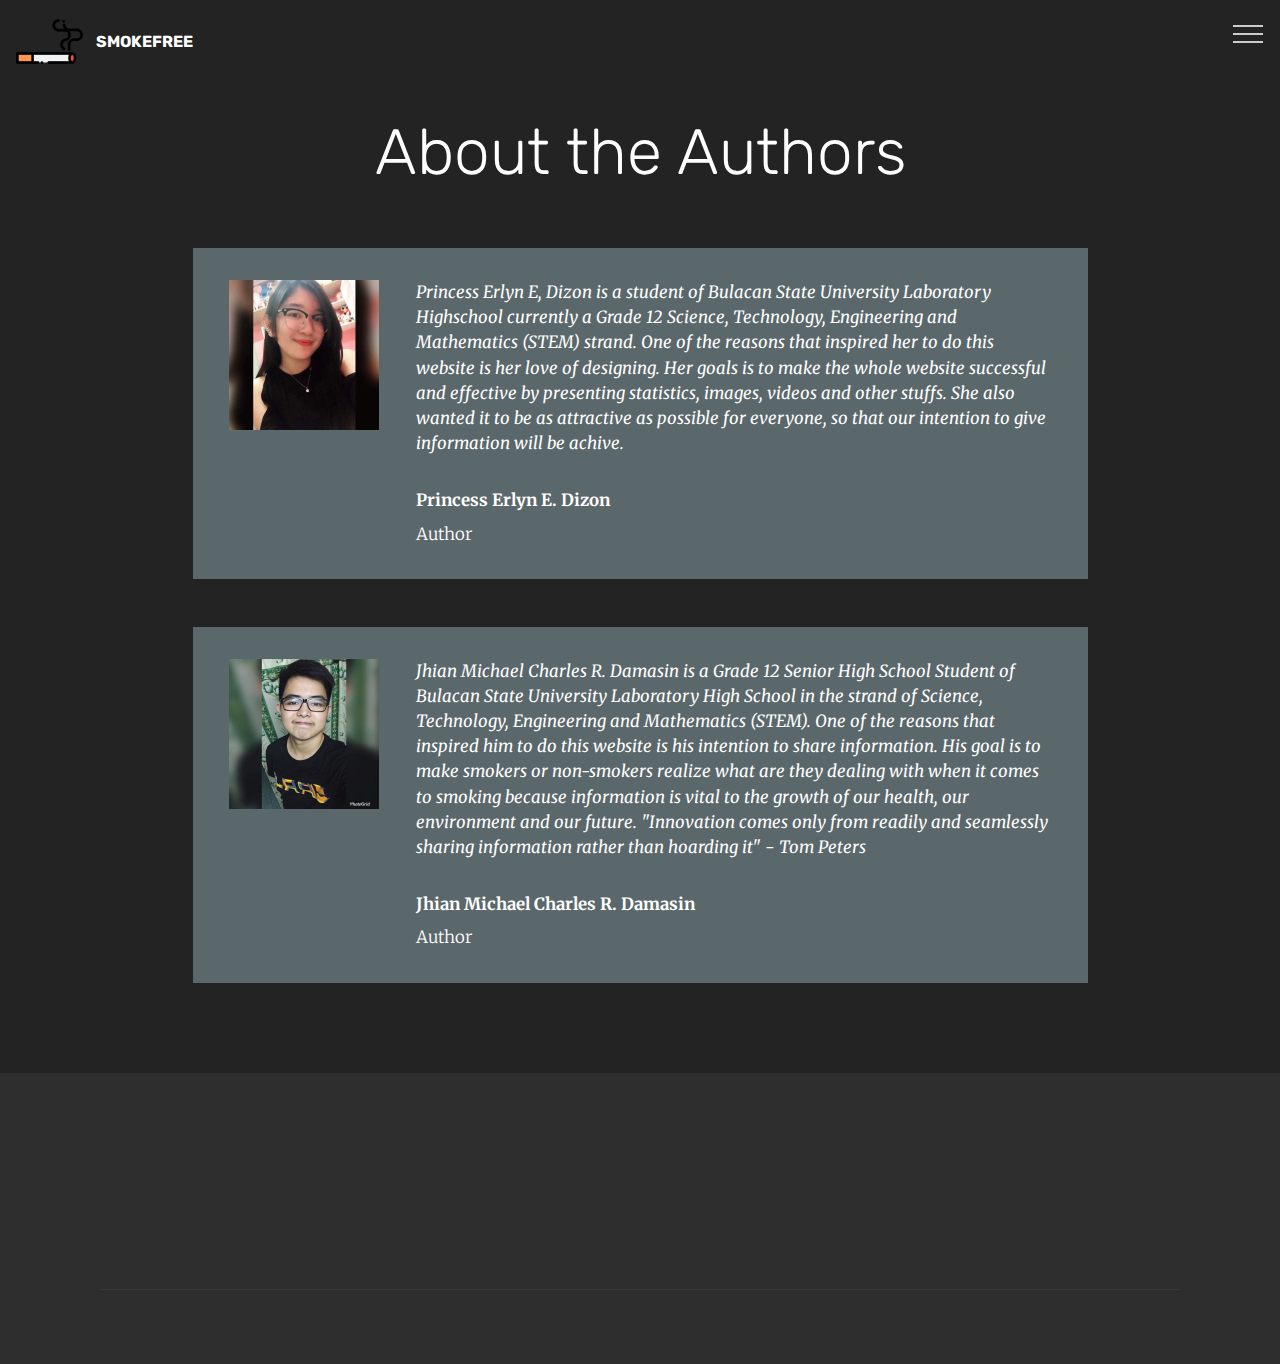
==== commit 87d7a962: "create github pages" ====
--- a/page10.html
+++ b/page10.html
@@ -42,22 +42,22 @@
         <div class="menu-logo">
             <div class="navbar-brand">
                 <span class="navbar-logo">
-                    <a href="page3.html#header2-1x">
+                    <a href="index.html#header2-1">
                         <img src="assets/images/cigarrete-96x96.png" alt="Mobirise" title="" style="height: 4.2rem;">
                     </a>
                 </span>
-                <span class="navbar-caption-wrap"><a class="navbar-caption text-white display-4" href="page3.html#header2-1x">SMOKEFREE</a></span>
+                <span class="navbar-caption-wrap"><a class="navbar-caption text-white display-4" href="index.html#header2-1">SMOKEFREE</a></span>
             </div>
         </div>
         <div class="collapse navbar-collapse" id="navbarSupportedContent">
             <ul class="navbar-nav nav-dropdown nav-right" data-app-modern-menu="true"><li class="nav-item">
-                    <a class="nav-link link text-black display-4" href="#top"><span class="mbrib-home mbr-iconfont mbr-iconfont-btn"></span>
+                    <a class="nav-link link text-black display-4" href="index.html#header2-1"><span class="mbrib-home mbr-iconfont mbr-iconfont-btn"></span>
                         HOME</a>
-                </li><li class="nav-item"><a class="nav-link link text-black display-4" href="page1.html#features12-1e"><span class="mbri-file mbr-iconfont mbr-iconfont-btn"></span>DEFINITION</a></li><li class="nav-item"><a class="nav-link link text-black display-4" href="page5.html#gallery2-2n"><span class="mbri-photos mbr-iconfont mbr-iconfont-btn"></span>
-                        PICTURES</a></li><li class="nav-item"><a class="nav-link link text-black display-4" href="page4.html#image4-2e"><span class="mbri-video mbr-iconfont mbr-iconfont-btn"></span>
+                </li><li class="nav-item"><a class="nav-link link text-black display-4" href="page2.html#features12-1e"><span class="mbri-file mbr-iconfont mbr-iconfont-btn"></span>DEFINITION</a></li><li class="nav-item"><a class="nav-link link text-black display-4" href="page7.html#header16-34"><span class="mbri-photos mbr-iconfont mbr-iconfont-btn"></span>
+                        PICTURES</a></li><li class="nav-item"><a class="nav-link link text-black display-4" href="page8.html#image4-2e"><span class="mbri-video mbr-iconfont mbr-iconfont-btn"></span>
                         VIDEOS</a></li>
                 <li class="nav-item">
-                    <a class="nav-link link text-black display-4" href="page6.html#header16-30"><span class="mbri-credit-card mbr-iconfont mbr-iconfont-btn"></span>
+                    <a class="nav-link link text-black display-4" href="page9.html#header16-30"><span class="mbri-credit-card mbr-iconfont mbr-iconfont-btn"></span>
                         About Us
                     </a>
                 </li></ul>
@@ -66,14 +66,14 @@
     </nav>
 </section>
 
-<section class="engine"><a href="https://mobirise.info/j">website templates</a></section><section class="testimonials4 cid-rKHcrsPnbS" id="testimonials4-37">
+<section class="engine"><a href="https://mobirise.info/o">free portfolio web templates</a></section><section class="testimonials4 cid-rKHcrsPnbS" id="testimonials4-37">
 
   
 
   
   <div class="container">
     <h2 class="pb-3 mbr-fonts-style mbr-white align-center display-2">
-        STUDENTS FROM GRADE 12-STEM B</h2>
+        About the Authors</h2>
     
     <div class="col-md-10 testimonials-container"> 
       
@@ -89,12 +89,11 @@
           <div class="testimonials-caption col-lg-9 col-md-8">
             <div class="user_text ">
               <p class="mbr-fonts-style  display-7">
-                 <em>"Lorem anong masasabi mo? adipisicing elit. Vitae nostrum, quos voluptas fugiat blanditiis, temporibus expedita cumque doloribus ea, officiis consequuntur repellat minus ad veritatis? Facere similique accusamus, accusantium sunt!"</em>
-              </p>
+                 <em>Princess Erlyn E, Dizon is a student of Bulacan State University Laboratory Highschool currently a Grade 12 Science, Technology, Engineering and Mathematics (STEM) strand. One of the reasons that inspired her to do this website is her love of designing. Her goals is to make the whole website successful and effective by presenting statistics, images, videos and other stuffs. She also wanted it to be as attractive as possible for everyone, so that our intention to give information will be achive.</em></p>
             </div>
             <div class="user_name mbr-bold mbr-fonts-style align-left pt-3 display-7">
                  Princess Erlyn E. Dizon</div>
-            <div class="user_desk mbr-light mbr-fonts-style align-left pt-2 display-7">Student</div>
+            <div class="user_desk mbr-light mbr-fonts-style align-left pt-2 display-7">Author</div>
           </div>
         </div>
       </div><div class="testimonials-item">
@@ -105,15 +104,12 @@
             </div>
           </div>
           <div class="testimonials-caption col-lg-9 col-md-8">
-            <div class="user_text">
-              <p class="mbr-fonts-style  display-7">
-                 <em>"Lorem ipsum inaway po ako nung asa itaas ko, hindi ko alam kung kelan ko siya mapapatawad o kung mapatawad ko man siya eh makakalimutan ko pa ba yung ginawa niya sakin nung araw na iyon? ang gara lang kasi na hindi naman porket na muka akong hindi affected eh ayun na talaga yung nararamdaman ko deep inside. sunt!"</em>
-              </p>
+            <div class="user_text ">
+              <p class="mbr-fonts-style  display-7"><em>Jhian Michael Charles R. Damasin is a Grade 12 Senior High School Student of Bulacan State University Laboratory High School in the strand of Science, Technology, Engineering and Mathematics (STEM). One of the reasons that inspired him to do this website is his intention to share information. His goal is to make smokers or non-smokers realize what are they dealing with when it comes to smoking because information is vital to the growth of our health, our environment and our future. "Innovation comes only from readily and seamlessly sharing information rather than hoarding it" </em>- <em>Tom Peters</em> &nbsp; &nbsp;<br></p>
             </div>
             <div class="user_name mbr-bold mbr-fonts-style align-left pt-3 display-7">
                  Jhian Michael Charles R. Damasin</div>
-            <div class="user_desk mbr-light mbr-fonts-style align-left pt-2 display-7">
-                 Student</div>
+            <div class="user_desk mbr-light mbr-fonts-style align-left pt-2 display-7">Author</div>
           </div>
         </div>
       </div></div>
@@ -130,7 +126,7 @@
         <div class="media-container-row content text-white">
             <div class="col-12 col-md-3">
                 <div class="media-wrap">
-                    <a href="page3.html#header2-1x">
+                    <a href="index.html#header2-1">
                         <img src="assets/images/cigarrete-192x192.png" alt="Mobirise" title="">
                     </a>
                 </div>
--- a/assets/mobirise/css/mbr-additional.css
+++ b/assets/mobirise/css/mbr-additional.css
@@ -10,11 +10,11 @@
 }
 .display-1 {
   font-family: 'Rubik', sans-serif;
-  font-size: 6rem;
+  font-size: 5.2rem;
   font-display: swap;
 }
 .display-1 > .mbr-iconfont {
-  font-size: 9.6rem;
+  font-size: 8.32rem;
 }
 .display-2 {
   font-family: 'Rubik', sans-serif;
@@ -55,9 +55,9 @@
 /* 0.65 - min scale variable, may vary */
 @media (max-width: 768px) {
   .display-1 {
-    font-size: 4.8rem;
-    font-size: calc( 2.75rem + (6 - 2.75) * ((100vw - 20rem) / (48 - 20)));
-    line-height: calc( 1.4 * (2.75rem + (6 - 2.75) * ((100vw - 20rem) / (48 - 20))));
+    font-size: 4.16rem;
+    font-size: calc( 2.4699999999999998rem + (5.2 - 2.4699999999999998) * ((100vw - 20rem) / (48 - 20)));
+    line-height: calc( 1.4 * (2.4699999999999998rem + (5.2 - 2.4699999999999998) * ((100vw - 20rem) / (48 - 20))));
   }
   .display-2 {
     font-size: 3.2rem;
@@ -1606,7 +1606,7 @@
 .cid-rJGLUwTyy7 {
   padding-top: 105px;
   padding-bottom: 90px;
-  background-color: #787324;
+  background-color: #2e2e2e;
 }
 .cid-rJGLUwTyy7 h4 {
   font-weight: 500;
@@ -2125,7 +2125,7 @@
 .cid-rJGLi0CmH6 {
   padding-top: 120px;
   padding-bottom: 60px;
-  background-image: url("../../../assets/images/78894806-596766941131605-2991805473147060224-n-2000x1333.jpeg");
+  background-image: url("../../../assets/images/78760653-2438554836359203-4962351273304129536-n-2000x1500.jpg");
 }
 .cid-rJGLi0CmH6 h2 {
   text-align: center;
@@ -2158,7 +2158,7 @@
   word-break: break-word;
 }
 .cid-rJGLi0CmH6 .mbr-section-subtitle {
-  color: #cf3f3f;
+  color: #7f1933;
 }
 .cid-rJGLi0CmH6 .card-title {
   font-weight: 500;
@@ -2198,14 +2198,14 @@
   }
 }
 .cid-rJGLi0CmH6 .mbr-section-title {
-  color: #cccccc;
+  color: #232323;
   text-align: left;
 }
 .cid-rJGLi0CmH6 .mbr-crt-title {
-  color: #f7ed4a;
+  color: #ff0000;
 }
 .cid-rJGLi0CmH6 .mbr-section-text {
-  color: #232323;
+  color: #ffffff;
   text-align: center;
 }
 .cid-rJGLi7HVWR {
@@ -2689,7 +2689,7 @@
   background-color: #333333;
 }
 .cid-rKHdC13Phl .mbr-section-subtitle {
-  color: #ff0000;
+  color: #f7ed4a;
   font-weight: 300;
 }
 .cid-rKHdC13Phl .mbr-content-text {
@@ -2748,9 +2748,10 @@
 }
 .cid-rKHdC13Phl .count {
   color: #b2ccd2;
+  text-align: right;
 }
 .cid-rKHdC13Phl .mbr-section-title {
-  color: #68fd82;
+  color: #879a9f;
 }
 .cid-rKHdC4ZdcV {
   padding-top: 60px;
@@ -3232,11 +3233,11 @@
   padding-bottom: 30px;
 }
 .cid-rKHe6Ur1AX .mbr-section-subtitle {
-  color: #767676;
+  color: #ffffff;
   font-weight: 300;
 }
 .cid-rKHe6Ur1AX .mbr-content-text {
-  color: #767676;
+  color: #55b4d4;
   margin-bottom: 0;
 }
 .cid-rKHe6Ur1AX .card {
@@ -3290,6 +3291,15 @@
     padding-right: 0 !important;
     margin: auto;
   }
+}
+.cid-rKHe6Ur1AX .count {
+  color: #ffffff;
+}
+.cid-rKHe6Ur1AX H4 {
+  color: #149dcc;
+}
+.cid-rKHe6Ur1AX .mbr-section-title {
+  color: #149dcc;
 }
 .cid-rKHe6WjWpH {
   padding-top: 60px;
@@ -3817,15 +3827,6 @@
   justify-content: center;
   word-break: break-word;
 }
-.cid-rKHe8HQbHK .media-block {
-  flex-shrink: 0;
-  -webkit-flex-shrink: 0;
-}
-@media (min-width: 992px) {
-  .cid-rKHe8HQbHK .media-block {
-    padding-left: 2rem;
-  }
-}
 .cid-rKHe8HQbHK .cards-block {
   flex-basis: 100%;
   -webkit-flex-basis: 100%;
@@ -3837,10 +3838,6 @@
     padding-left: 0;
     padding-bottom: 2rem;
   }
-}
-.cid-rKHe8HQbHK .media-container-row {
-  -webkit-flex-direction: row-reverse;
-  flex-direction: row-reverse;
 }
 .cid-rKHe8IPXbn {
   padding-top: 60px;
@@ -4872,54 +4869,26 @@
 .cid-rJGNw02kQr .dropdown-item:hover {
   color: #ffffff !important;
 }
-.cid-rJGNw7JjyA {
+.cid-rKVoQBpGmW {
+  padding-top: 90px;
+  padding-bottom: 90px;
+  background-color: #ffffff;
+}
+.cid-rKVoQBpGmW P {
+  color: #767676;
+}
+.cid-rKVoIH9Lzh {
+  background: #149dcc;
   padding-top: 60px;
   padding-bottom: 60px;
-  background: #0f7699;
-}
-.cid-rJGNw7JjyA .images-container.container-fluid {
-  padding: 0;
-}
-.cid-rJGNw7JjyA .media-container-row {
-  margin: 0 auto;
-  align-items: stretch;
-  -webkit-align-items: stretch;
-}
-.cid-rJGNw7JjyA .media-container-row .img-item {
-  display: -webkit-flex;
-  flex-direction: column;
-  justify-content: center;
-  position: relative;
-  width: 100%;
-  z-index: 1;
-  -webkit-flex-direction: column;
-  -webkit-justify-content: center;
-}
-.cid-rJGNw7JjyA .media-container-row .img-item img {
-  width: 100%;
-  min-height: 1px;
-}
-.cid-rJGNw7JjyA .media-container-row .img-item .img-caption {
-  background: #5b686b;
-  z-index: 2;
-  padding: 1rem 1rem;
-  word-break: break-word;
-}
-.cid-rJGNw7JjyA .media-container-row .img-item .img-caption p {
-  margin-bottom: 0;
-}
-.cid-rJGNw7JjyA .media-container-row .img-item.item1 {
-  padding: 0 2rem 0 0;
-}
-@media (max-width: 992px) {
-  .cid-rJGNw7JjyA .img-item {
+  background: linear-gradient(0deg, #149dcc, #ffffff);
+}
+.cid-rKVoIH9Lzh .video-block {
+  margin: auto;
+}
+@media (max-width: 768px) {
+  .cid-rKVoIH9Lzh .video-block {
     width: 100% !important;
-  }
-  .cid-rJGNw7JjyA .img-item.item1 {
-    width: 100%;
-    flex-basis: initial !important;
-    padding: 0 0 2rem 0 !important;
-    -webkit-flex-basis: initial !important;
   }
 }
 .cid-rJGNw8k8ce {
@@ -5892,7 +5861,7 @@
 }
 .cid-rKHcrsPnbS {
   padding-top: 120px;
-  padding-bottom: 60px;
+  padding-bottom: 90px;
   background-color: #232323;
 }
 .cid-rKHcrsPnbS .testimonials-container {
@@ -5934,6 +5903,19 @@
   .cid-rKHcrsPnbS .testimonials-caption {
     padding: 0 2rem 2rem 2rem !important;
   }
+}
+.cid-rKHcrsPnbS .user_desk {
+  color: #ffffff;
+}
+.cid-rKHcrsPnbS .user_name {
+  color: #ffffff;
+}
+.cid-rKHcrsPnbS .user_text {
+  color: #ffffff;
+  text-align: left;
+}
+.cid-rKHcrsPnbS P {
+  text-align: left;
 }
 .cid-rKHcru2huQ {
   padding-top: 60px;
--- a/assets/mobirise/css/mbr-additional.css
+++ b/assets/mobirise/css/mbr-additional.css
@@ -10,11 +10,11 @@
 }
 .display-1 {
   font-family: 'Rubik', sans-serif;
-  font-size: 6rem;
+  font-size: 5.2rem;
   font-display: swap;
 }
 .display-1 > .mbr-iconfont {
-  font-size: 9.6rem;
+  font-size: 8.32rem;
 }
 .display-2 {
   font-family: 'Rubik', sans-serif;
@@ -55,9 +55,9 @@
 /* 0.65 - min scale variable, may vary */
 @media (max-width: 768px) {
   .display-1 {
-    font-size: 4.8rem;
-    font-size: calc( 2.75rem + (6 - 2.75) * ((100vw - 20rem) / (48 - 20)));
-    line-height: calc( 1.4 * (2.75rem + (6 - 2.75) * ((100vw - 20rem) / (48 - 20))));
+    font-size: 4.16rem;
+    font-size: calc( 2.4699999999999998rem + (5.2 - 2.4699999999999998) * ((100vw - 20rem) / (48 - 20)));
+    line-height: calc( 1.4 * (2.4699999999999998rem + (5.2 - 2.4699999999999998) * ((100vw - 20rem) / (48 - 20))));
   }
   .display-2 {
     font-size: 3.2rem;
@@ -1606,7 +1606,7 @@
 .cid-rJGLUwTyy7 {
   padding-top: 105px;
   padding-bottom: 90px;
-  background-color: #787324;
+  background-color: #2e2e2e;
 }
 .cid-rJGLUwTyy7 h4 {
   font-weight: 500;
@@ -2125,7 +2125,7 @@
 .cid-rJGLi0CmH6 {
   padding-top: 120px;
   padding-bottom: 60px;
-  background-image: url("../../../assets/images/78894806-596766941131605-2991805473147060224-n-2000x1333.jpeg");
+  background-image: url("../../../assets/images/78760653-2438554836359203-4962351273304129536-n-2000x1500.jpg");
 }
 .cid-rJGLi0CmH6 h2 {
   text-align: center;
@@ -2158,7 +2158,7 @@
   word-break: break-word;
 }
 .cid-rJGLi0CmH6 .mbr-section-subtitle {
-  color: #cf3f3f;
+  color: #7f1933;
 }
 .cid-rJGLi0CmH6 .card-title {
   font-weight: 500;
@@ -2198,14 +2198,14 @@
   }
 }
 .cid-rJGLi0CmH6 .mbr-section-title {
-  color: #cccccc;
+  color: #232323;
   text-align: left;
 }
 .cid-rJGLi0CmH6 .mbr-crt-title {
-  color: #f7ed4a;
+  color: #ff0000;
 }
 .cid-rJGLi0CmH6 .mbr-section-text {
-  color: #232323;
+  color: #ffffff;
   text-align: center;
 }
 .cid-rJGLi7HVWR {
@@ -2689,7 +2689,7 @@
   background-color: #333333;
 }
 .cid-rKHdC13Phl .mbr-section-subtitle {
-  color: #ff0000;
+  color: #f7ed4a;
   font-weight: 300;
 }
 .cid-rKHdC13Phl .mbr-content-text {
@@ -2748,9 +2748,10 @@
 }
 .cid-rKHdC13Phl .count {
   color: #b2ccd2;
+  text-align: right;
 }
 .cid-rKHdC13Phl .mbr-section-title {
-  color: #68fd82;
+  color: #879a9f;
 }
 .cid-rKHdC4ZdcV {
   padding-top: 60px;
@@ -3232,11 +3233,11 @@
   padding-bottom: 30px;
 }
 .cid-rKHe6Ur1AX .mbr-section-subtitle {
-  color: #767676;
+  color: #ffffff;
   font-weight: 300;
 }
 .cid-rKHe6Ur1AX .mbr-content-text {
-  color: #767676;
+  color: #55b4d4;
   margin-bottom: 0;
 }
 .cid-rKHe6Ur1AX .card {
@@ -3290,6 +3291,15 @@
     padding-right: 0 !important;
     margin: auto;
   }
+}
+.cid-rKHe6Ur1AX .count {
+  color: #ffffff;
+}
+.cid-rKHe6Ur1AX H4 {
+  color: #149dcc;
+}
+.cid-rKHe6Ur1AX .mbr-section-title {
+  color: #149dcc;
 }
 .cid-rKHe6WjWpH {
   padding-top: 60px;
@@ -3817,15 +3827,6 @@
   justify-content: center;
   word-break: break-word;
 }
-.cid-rKHe8HQbHK .media-block {
-  flex-shrink: 0;
-  -webkit-flex-shrink: 0;
-}
-@media (min-width: 992px) {
-  .cid-rKHe8HQbHK .media-block {
-    padding-left: 2rem;
-  }
-}
 .cid-rKHe8HQbHK .cards-block {
   flex-basis: 100%;
   -webkit-flex-basis: 100%;
@@ -3837,10 +3838,6 @@
     padding-left: 0;
     padding-bottom: 2rem;
   }
-}
-.cid-rKHe8HQbHK .media-container-row {
-  -webkit-flex-direction: row-reverse;
-  flex-direction: row-reverse;
 }
 .cid-rKHe8IPXbn {
   padding-top: 60px;
@@ -4872,54 +4869,26 @@
 .cid-rJGNw02kQr .dropdown-item:hover {
   color: #ffffff !important;
 }
-.cid-rJGNw7JjyA {
+.cid-rKVoQBpGmW {
+  padding-top: 90px;
+  padding-bottom: 90px;
+  background-color: #ffffff;
+}
+.cid-rKVoQBpGmW P {
+  color: #767676;
+}
+.cid-rKVoIH9Lzh {
+  background: #149dcc;
   padding-top: 60px;
   padding-bottom: 60px;
-  background: #0f7699;
-}
-.cid-rJGNw7JjyA .images-container.container-fluid {
-  padding: 0;
-}
-.cid-rJGNw7JjyA .media-container-row {
-  margin: 0 auto;
-  align-items: stretch;
-  -webkit-align-items: stretch;
-}
-.cid-rJGNw7JjyA .media-container-row .img-item {
-  display: -webkit-flex;
-  flex-direction: column;
-  justify-content: center;
-  position: relative;
-  width: 100%;
-  z-index: 1;
-  -webkit-flex-direction: column;
-  -webkit-justify-content: center;
-}
-.cid-rJGNw7JjyA .media-container-row .img-item img {
-  width: 100%;
-  min-height: 1px;
-}
-.cid-rJGNw7JjyA .media-container-row .img-item .img-caption {
-  background: #5b686b;
-  z-index: 2;
-  padding: 1rem 1rem;
-  word-break: break-word;
-}
-.cid-rJGNw7JjyA .media-container-row .img-item .img-caption p {
-  margin-bottom: 0;
-}
-.cid-rJGNw7JjyA .media-container-row .img-item.item1 {
-  padding: 0 2rem 0 0;
-}
-@media (max-width: 992px) {
-  .cid-rJGNw7JjyA .img-item {
+  background: linear-gradient(0deg, #149dcc, #ffffff);
+}
+.cid-rKVoIH9Lzh .video-block {
+  margin: auto;
+}
+@media (max-width: 768px) {
+  .cid-rKVoIH9Lzh .video-block {
     width: 100% !important;
-  }
-  .cid-rJGNw7JjyA .img-item.item1 {
-    width: 100%;
-    flex-basis: initial !important;
-    padding: 0 0 2rem 0 !important;
-    -webkit-flex-basis: initial !important;
   }
 }
 .cid-rJGNw8k8ce {
@@ -5892,7 +5861,7 @@
 }
 .cid-rKHcrsPnbS {
   padding-top: 120px;
-  padding-bottom: 60px;
+  padding-bottom: 90px;
   background-color: #232323;
 }
 .cid-rKHcrsPnbS .testimonials-container {
@@ -5934,6 +5903,19 @@
   .cid-rKHcrsPnbS .testimonials-caption {
     padding: 0 2rem 2rem 2rem !important;
   }
+}
+.cid-rKHcrsPnbS .user_desk {
+  color: #ffffff;
+}
+.cid-rKHcrsPnbS .user_name {
+  color: #ffffff;
+}
+.cid-rKHcrsPnbS .user_text {
+  color: #ffffff;
+  text-align: left;
+}
+.cid-rKHcrsPnbS P {
+  text-align: left;
 }
 .cid-rKHcru2huQ {
   padding-top: 60px;
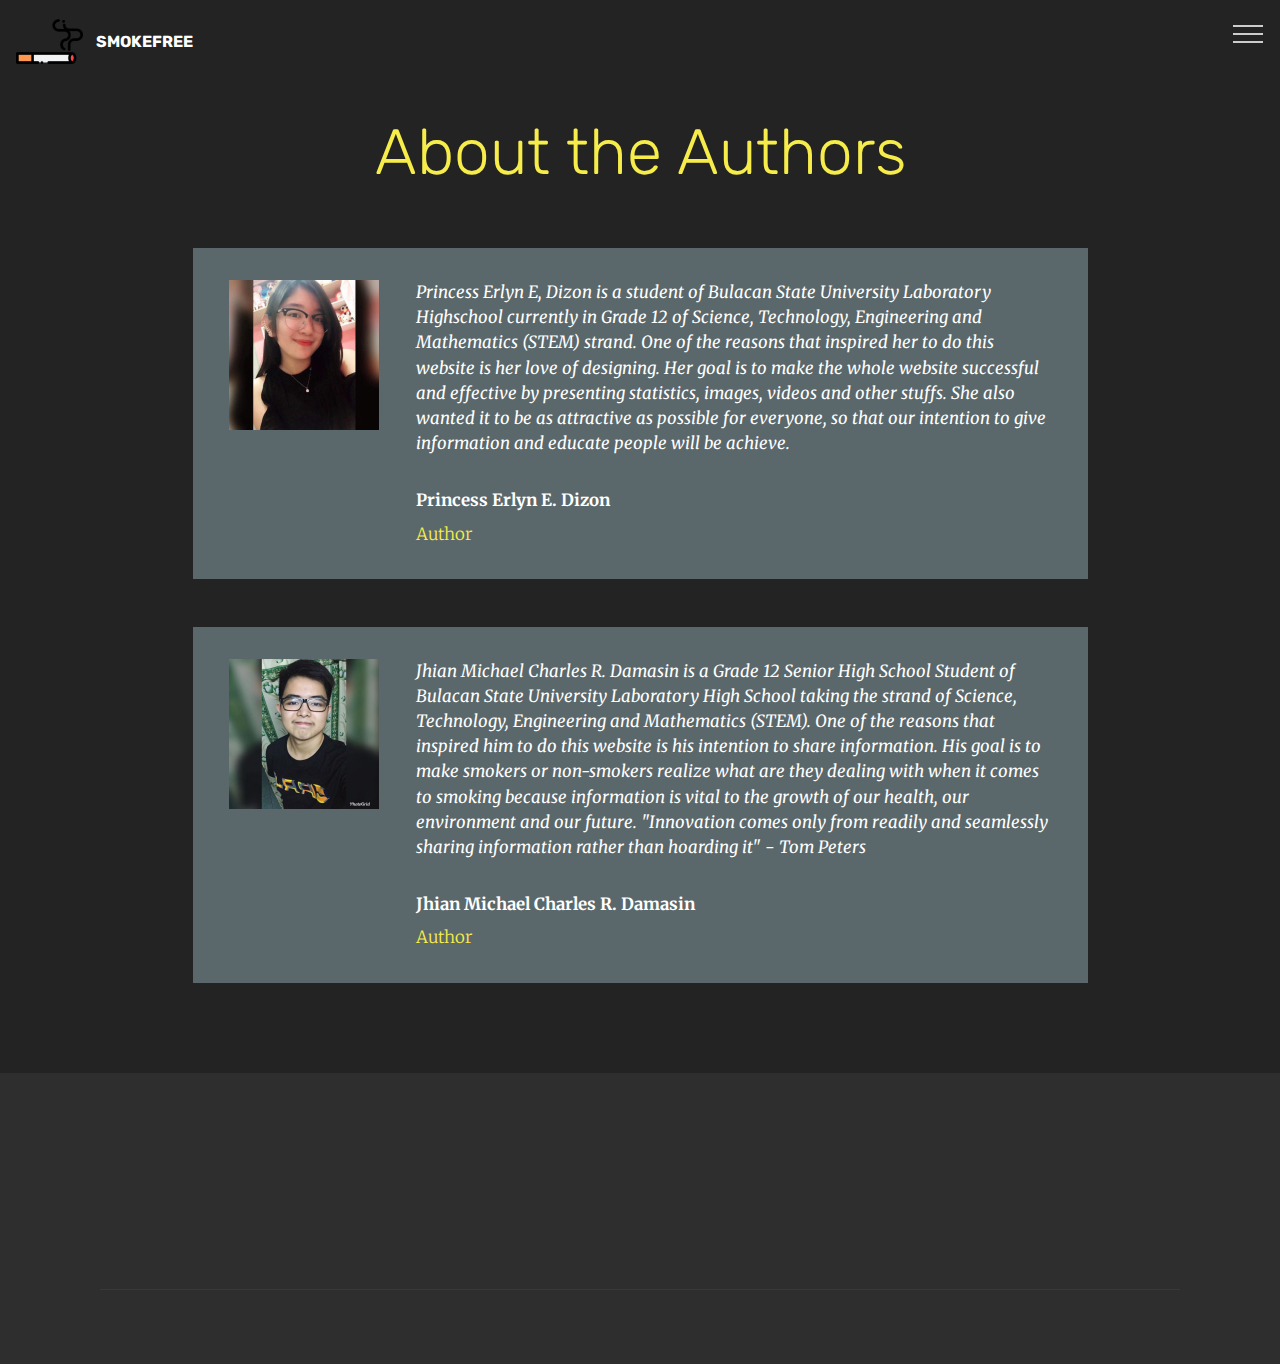
==== commit d6d51c5a: "create github pages" ====
--- a/page10.html
+++ b/page10.html
@@ -66,7 +66,7 @@
     </nav>
 </section>
 
-<section class="engine"><a href="https://mobirise.info/o">free portfolio web templates</a></section><section class="testimonials4 cid-rKHcrsPnbS" id="testimonials4-37">
+<section class="engine"><a href="https://mobirise.info/m">free website design templates</a></section><section class="testimonials4 cid-rKHcrsPnbS" id="testimonials4-37">
 
   
 
@@ -89,7 +89,7 @@
           <div class="testimonials-caption col-lg-9 col-md-8">
             <div class="user_text ">
               <p class="mbr-fonts-style  display-7">
-                 <em>Princess Erlyn E, Dizon is a student of Bulacan State University Laboratory Highschool currently a Grade 12 Science, Technology, Engineering and Mathematics (STEM) strand. One of the reasons that inspired her to do this website is her love of designing. Her goals is to make the whole website successful and effective by presenting statistics, images, videos and other stuffs. She also wanted it to be as attractive as possible for everyone, so that our intention to give information will be achive.</em></p>
+                 <em>Princess Erlyn E, Dizon is a student of Bulacan State University Laboratory Highschool currently in Grade 12 of Science, Technology, Engineering and Mathematics (STEM) strand. One of the reasons that inspired her to do this website is her love of designing. Her goal is to make the whole website successful and effective by presenting statistics, images, videos and other stuffs. She also wanted it to be as attractive as possible for everyone, so that our intention to give information and educate people will be achieve.</em></p>
             </div>
             <div class="user_name mbr-bold mbr-fonts-style align-left pt-3 display-7">
                  Princess Erlyn E. Dizon</div>
@@ -105,7 +105,7 @@
           </div>
           <div class="testimonials-caption col-lg-9 col-md-8">
             <div class="user_text ">
-              <p class="mbr-fonts-style  display-7"><em>Jhian Michael Charles R. Damasin is a Grade 12 Senior High School Student of Bulacan State University Laboratory High School in the strand of Science, Technology, Engineering and Mathematics (STEM). One of the reasons that inspired him to do this website is his intention to share information. His goal is to make smokers or non-smokers realize what are they dealing with when it comes to smoking because information is vital to the growth of our health, our environment and our future. "Innovation comes only from readily and seamlessly sharing information rather than hoarding it" </em>- <em>Tom Peters</em> &nbsp; &nbsp;<br></p>
+              <p class="mbr-fonts-style  display-7"><em>Jhian Michael Charles R. Damasin is a Grade 12 Senior High School Student of Bulacan State University Laboratory High School taking the strand of Science, Technology, Engineering and Mathematics (STEM). One of the reasons that inspired him to do this website is his intention to share information. His goal is to make smokers or non-smokers realize what are they dealing with when it comes to smoking because information is vital to the growth of our health, our environment and our future. "Innovation comes only from readily and seamlessly sharing information rather than hoarding it" </em>- <em>Tom Peters</em> &nbsp; &nbsp;<br></p>
             </div>
             <div class="user_name mbr-bold mbr-fonts-style align-left pt-3 display-7">
                  Jhian Michael Charles R. Damasin</div>
--- a/assets/mobirise/css/mbr-additional.css
+++ b/assets/mobirise/css/mbr-additional.css
@@ -2158,7 +2158,7 @@
   word-break: break-word;
 }
 .cid-rJGLi0CmH6 .mbr-section-subtitle {
-  color: #7f1933;
+  color: #c16c17;
 }
 .cid-rJGLi0CmH6 .card-title {
   font-weight: 500;
@@ -3237,7 +3237,7 @@
   font-weight: 300;
 }
 .cid-rKHe6Ur1AX .mbr-content-text {
-  color: #55b4d4;
+  color: #149dcc;
   margin-bottom: 0;
 }
 .cid-rKHe6Ur1AX .card {
@@ -3296,10 +3296,10 @@
   color: #ffffff;
 }
 .cid-rKHe6Ur1AX H4 {
-  color: #149dcc;
+  color: #073b4c;
 }
 .cid-rKHe6Ur1AX .mbr-section-title {
-  color: #149dcc;
+  color: #073b4c;
 }
 .cid-rKHe6WjWpH {
   padding-top: 60px;
@@ -3782,11 +3782,11 @@
   background-color: #f7ed4a;
 }
 .cid-rKHe8HQbHK .mbr-section-subtitle {
-  color: #767676;
+  color: #333333;
   font-weight: 300;
 }
 .cid-rKHe8HQbHK .mbr-content-text {
-  color: #767676;
+  color: #232323;
   margin-bottom: 0;
 }
 .cid-rKHe8HQbHK .card {
@@ -4326,7 +4326,7 @@
   color: #0f7699;
 }
 .cid-rKGPgZkTyF H3 {
-  color: #cccccc;
+  color: #879a9f;
 }
 .cid-rKGPgZkTyF .mbr-text,
 .cid-rKGPgZkTyF .mbr-section-btn {
@@ -5905,7 +5905,7 @@
   }
 }
 .cid-rKHcrsPnbS .user_desk {
-  color: #ffffff;
+  color: #f7ed4a;
 }
 .cid-rKHcrsPnbS .user_name {
   color: #ffffff;
@@ -5916,6 +5916,9 @@
 }
 .cid-rKHcrsPnbS P {
   text-align: left;
+}
+.cid-rKHcrsPnbS H2 {
+  color: #f7ed4a;
 }
 .cid-rKHcru2huQ {
   padding-top: 60px;
--- a/assets/mobirise/css/mbr-additional.css
+++ b/assets/mobirise/css/mbr-additional.css
@@ -2158,7 +2158,7 @@
   word-break: break-word;
 }
 .cid-rJGLi0CmH6 .mbr-section-subtitle {
-  color: #7f1933;
+  color: #c16c17;
 }
 .cid-rJGLi0CmH6 .card-title {
   font-weight: 500;
@@ -3237,7 +3237,7 @@
   font-weight: 300;
 }
 .cid-rKHe6Ur1AX .mbr-content-text {
-  color: #55b4d4;
+  color: #149dcc;
   margin-bottom: 0;
 }
 .cid-rKHe6Ur1AX .card {
@@ -3296,10 +3296,10 @@
   color: #ffffff;
 }
 .cid-rKHe6Ur1AX H4 {
-  color: #149dcc;
+  color: #073b4c;
 }
 .cid-rKHe6Ur1AX .mbr-section-title {
-  color: #149dcc;
+  color: #073b4c;
 }
 .cid-rKHe6WjWpH {
   padding-top: 60px;
@@ -3782,11 +3782,11 @@
   background-color: #f7ed4a;
 }
 .cid-rKHe8HQbHK .mbr-section-subtitle {
-  color: #767676;
+  color: #333333;
   font-weight: 300;
 }
 .cid-rKHe8HQbHK .mbr-content-text {
-  color: #767676;
+  color: #232323;
   margin-bottom: 0;
 }
 .cid-rKHe8HQbHK .card {
@@ -4326,7 +4326,7 @@
   color: #0f7699;
 }
 .cid-rKGPgZkTyF H3 {
-  color: #cccccc;
+  color: #879a9f;
 }
 .cid-rKGPgZkTyF .mbr-text,
 .cid-rKGPgZkTyF .mbr-section-btn {
@@ -5905,7 +5905,7 @@
   }
 }
 .cid-rKHcrsPnbS .user_desk {
-  color: #ffffff;
+  color: #f7ed4a;
 }
 .cid-rKHcrsPnbS .user_name {
   color: #ffffff;
@@ -5916,6 +5916,9 @@
 }
 .cid-rKHcrsPnbS P {
   text-align: left;
+}
+.cid-rKHcrsPnbS H2 {
+  color: #f7ed4a;
 }
 .cid-rKHcru2huQ {
   padding-top: 60px;
